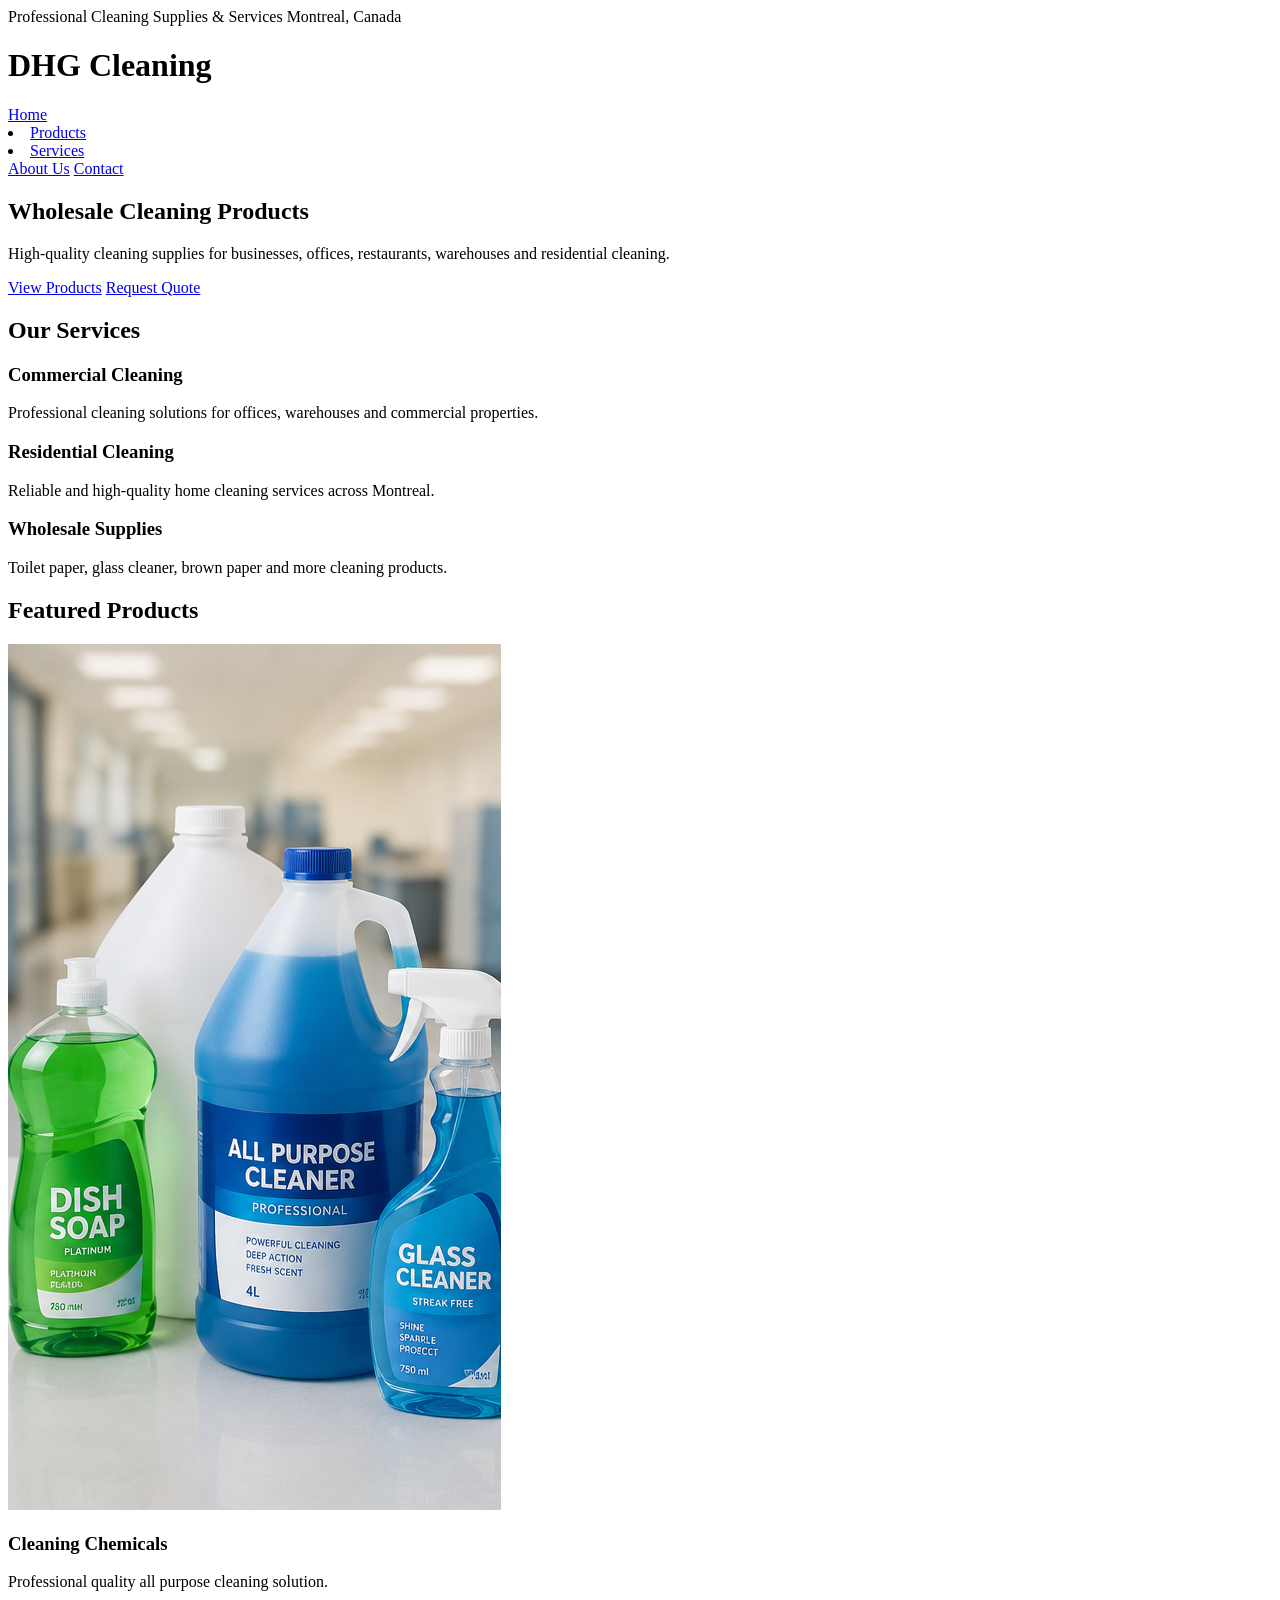
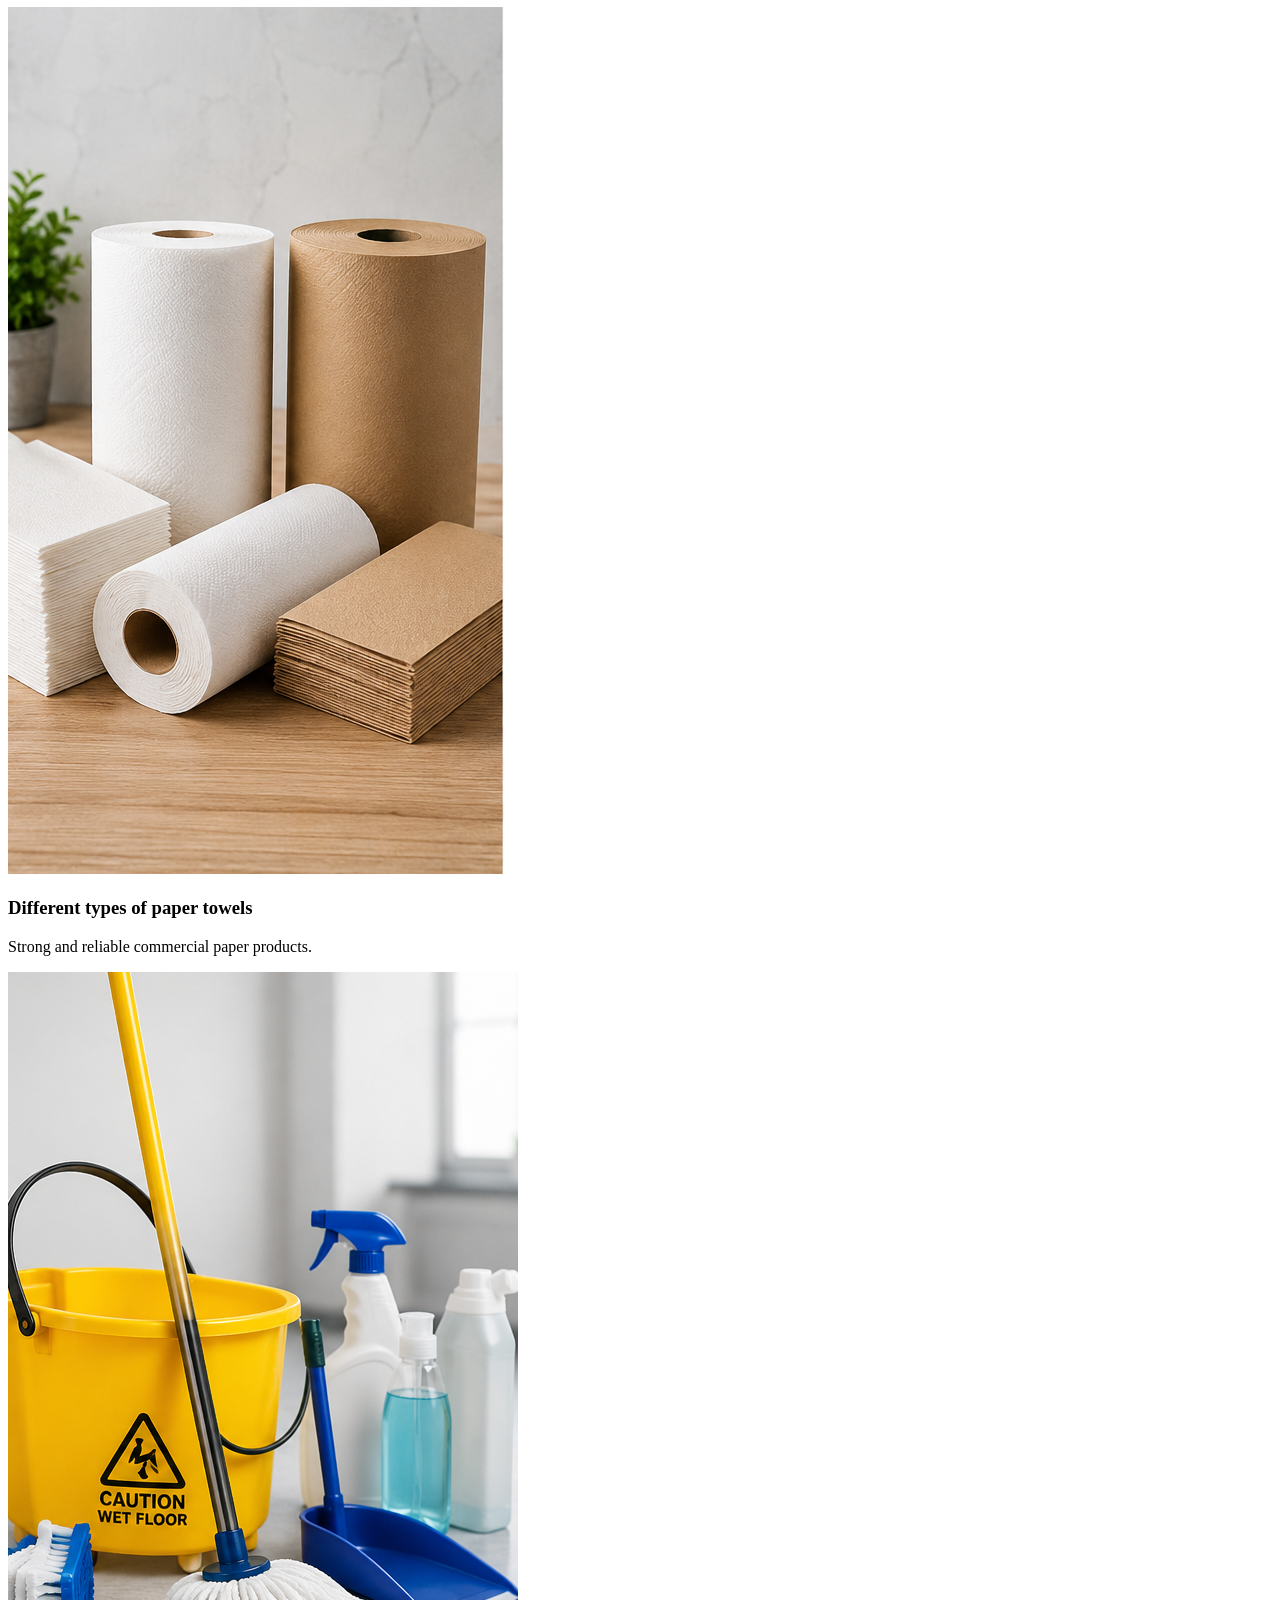
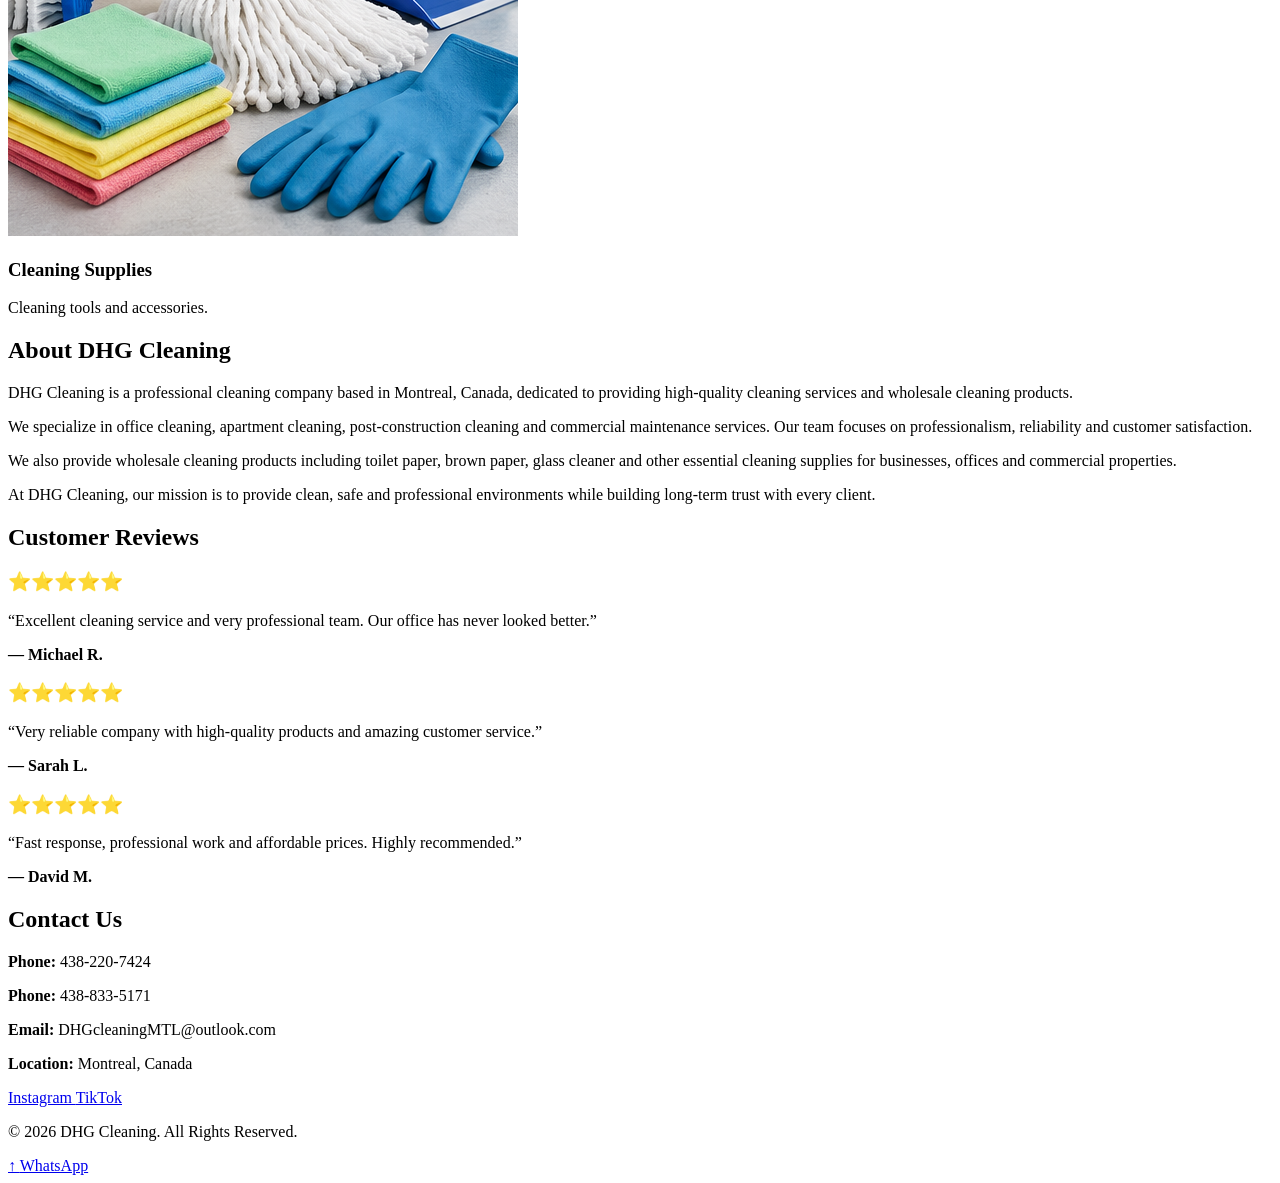
==== index.html @ a5503c90 "Add files via upload" ====
<!DOCTYPE html>
<html lang="en">
<head>
  <meta charset="UTF-8">
  <meta name="viewport" content="width=device-width, initial-scale=1.0">

  <title>DHG Cleaning</title>

  <link rel="stylesheet" href="style.css">

  <link rel="preconnect" href="https://fonts.googleapis.com">
  <link href="https://fonts.googleapis.com/css2?family=Poppins:wght@300;400;500;600;700&display=swap" rel="stylesheet">
</head>

<body id="top">

  <!-- TOP BAR -->
  <div class="top-bar">
    <span>Professional Cleaning Supplies & Services</span>
    <span>Montreal, Canada</span>
  </div>

  <!-- HEADER -->
  <header class="header">

    <div class="logo">
      <h1>DHG Cleaning</h1>
    </div>

  <nav class="navbar">
  <a href="#">Home</a>

  <li><a href="#products">Products</a></li>
<li><a href="#services">Services</a></li>

  <a href="#about">About Us</a>
  <a href="#contact">Contact</a>
</nav>

  </header>

  <!-- HERO SECTION -->
  <section class="hero">

    <div class="hero-content">

      <h2>
        Wholesale Cleaning Products
      </h2>

      <p>
        High-quality cleaning supplies for businesses,
        offices, restaurants, warehouses and residential cleaning.
      </p>

      <div class="hero-buttons">
        <a href="#" class="btn-primary">View Products</a>
       <a 
href="https://mail.google.com/mail/?view=cm&fs=1&to=DHGcleaningMTL@outlook.com&su=Request%20a%20Quote%20-%20DHG%20Cleaning&body=Hello%20DHG%20Cleaning,%0A%0AI%20would%20like%20to%20request%20a%20quote%20for:%0A"
target="_blank"
class="btn-secondary">
  Request Quote
</a>
</a>
      </div>

    </div>

  </section>

  <!-- SERVICES -->
  <section class="services">

    <h2 class="section-title">Our Services</h2>

    <div class="service-container">

      <div class="service-card">
        <h3>Commercial Cleaning</h3>
        <p>
          Professional cleaning solutions for offices,
          warehouses and commercial properties.
        </p>
      </div>

      <div class="service-card">
        <h3>Residential Cleaning</h3>
        <p>
          Reliable and high-quality home cleaning
          services across Montreal.
        </p>
      </div>

      <div class="service-card">
        <h3>Wholesale Supplies</h3>
        <p>
          Toilet paper, glass cleaner,
          brown paper and more cleaning products.
        </p>
      </div>

    </div>

  </section>

  <!-- PRODUCTS -->

<section class="products">

  <h2 class="section-title">Featured Products</h2>

  <div class="product-container">

    <div class="product-card">
      <div class="product-image">
        <img src="images/cleaning-chemicals.jpg.png" alt="Cleaning Chemicals">
      </div>
      <h3>Cleaning Chemicals</h3>
      <p>Professional quality all purpose cleaning solution.</p>
    </div>

    <div class="product-card">
      <div class="product-image">
        <img src="images/paper-towels.jpg.png" alt="Paper Towels">
      </div>
      <h3>Different types of paper towels</h3>
      <p>Strong and reliable commercial paper products.</p>
    </div>

    <div class="product-card">

  <div class="product-image">
    <img src="images/cleaning-supplies.jpg.png" alt="Cleaning Supplies">
  </div>

  <h3>Cleaning Supplies</h3>

  <p>Cleaning tools and accessories.</p>

</div>

</div>

</section>

  <!-- ABOUT US -->

<section class="about" id="about">

  <h2 class="section-title">
    About DHG Cleaning
  </h2>

  <div class="about-box">

    <p>
      DHG Cleaning is a professional cleaning company based in Montreal, Canada,
      dedicated to providing high-quality cleaning services and wholesale cleaning products.
    </p>

    <p>
      We specialize in office cleaning, apartment cleaning,
      post-construction cleaning and commercial maintenance services.
      Our team focuses on professionalism, reliability and customer satisfaction.
    </p>

    <p>
      We also provide wholesale cleaning products including toilet paper,
      brown paper, glass cleaner and other essential cleaning supplies
      for businesses, offices and commercial properties.
    </p>

    <p>
      At DHG Cleaning, our mission is to provide clean, safe and professional
      environments while building long-term trust with every client.
    </p>

  </div>

</section>

<!-- REVIEWS -->

<section class="reviews" id="reviews">

  <h2 class="section-title">
    Customer Reviews
  </h2>

  <div class="reviews-container">

    <div class="review-card">
      <h3>⭐⭐⭐⭐⭐</h3>

      <p>
        “Excellent cleaning service and very professional team.
        Our office has never looked better.”
      </p>

      <strong>
        — Michael R.
      </strong>
    </div>

    <div class="review-card">
      <h3>⭐⭐⭐⭐⭐</h3>

      <p>
        “Very reliable company with high-quality products and amazing customer service.”
      </p>

      <strong>
        — Sarah L.
      </strong>
    </div>

    <div class="review-card">
      <h3>⭐⭐⭐⭐⭐</h3>

      <p>
        “Fast response, professional work and affordable prices.
        Highly recommended.”
      </p>

      <strong>
        — David M.
      </strong>
    </div>

  </div>

</section>

  <!-- CONTACT -->
  <section class="contact" id="contact">

    <h2 class="section-title">Contact Us</h2>

    <div class="contact-box">

      <p><strong>Phone:</strong> 438-220-7424</p>

      <p><strong>Phone:</strong> 438-833-5171</p>

      <p><strong>Email:</strong> DHGcleaningMTL@outlook.com</p>

      <p><strong>Location:</strong> Montreal, Canada</p>

      <div class="social-buttons">

  <a href="https://www.instagram.com/"
  class="instagram-btn"
  target="_blank">
    Instagram
  </a>

  <a href="https://www.tiktok.com/"
  class="tiktok-btn"
  target="_blank">
    TikTok
  </a>

</div>

    </div>

  </section>

  <!-- FOOTER -->
  <footer class="footer">

    <p>
      © 2026 DHG Cleaning. All Rights Reserved.
    </p>

  </footer>

 <!-- <script src="script.js"></script> -->

 <a href="#top" class="back-to-top">
  ↑
</a>

<a href="https://wa.me/14382207424" class="whatsapp-float" target="_blank">
  WhatsApp
</a>

</body>
</html>
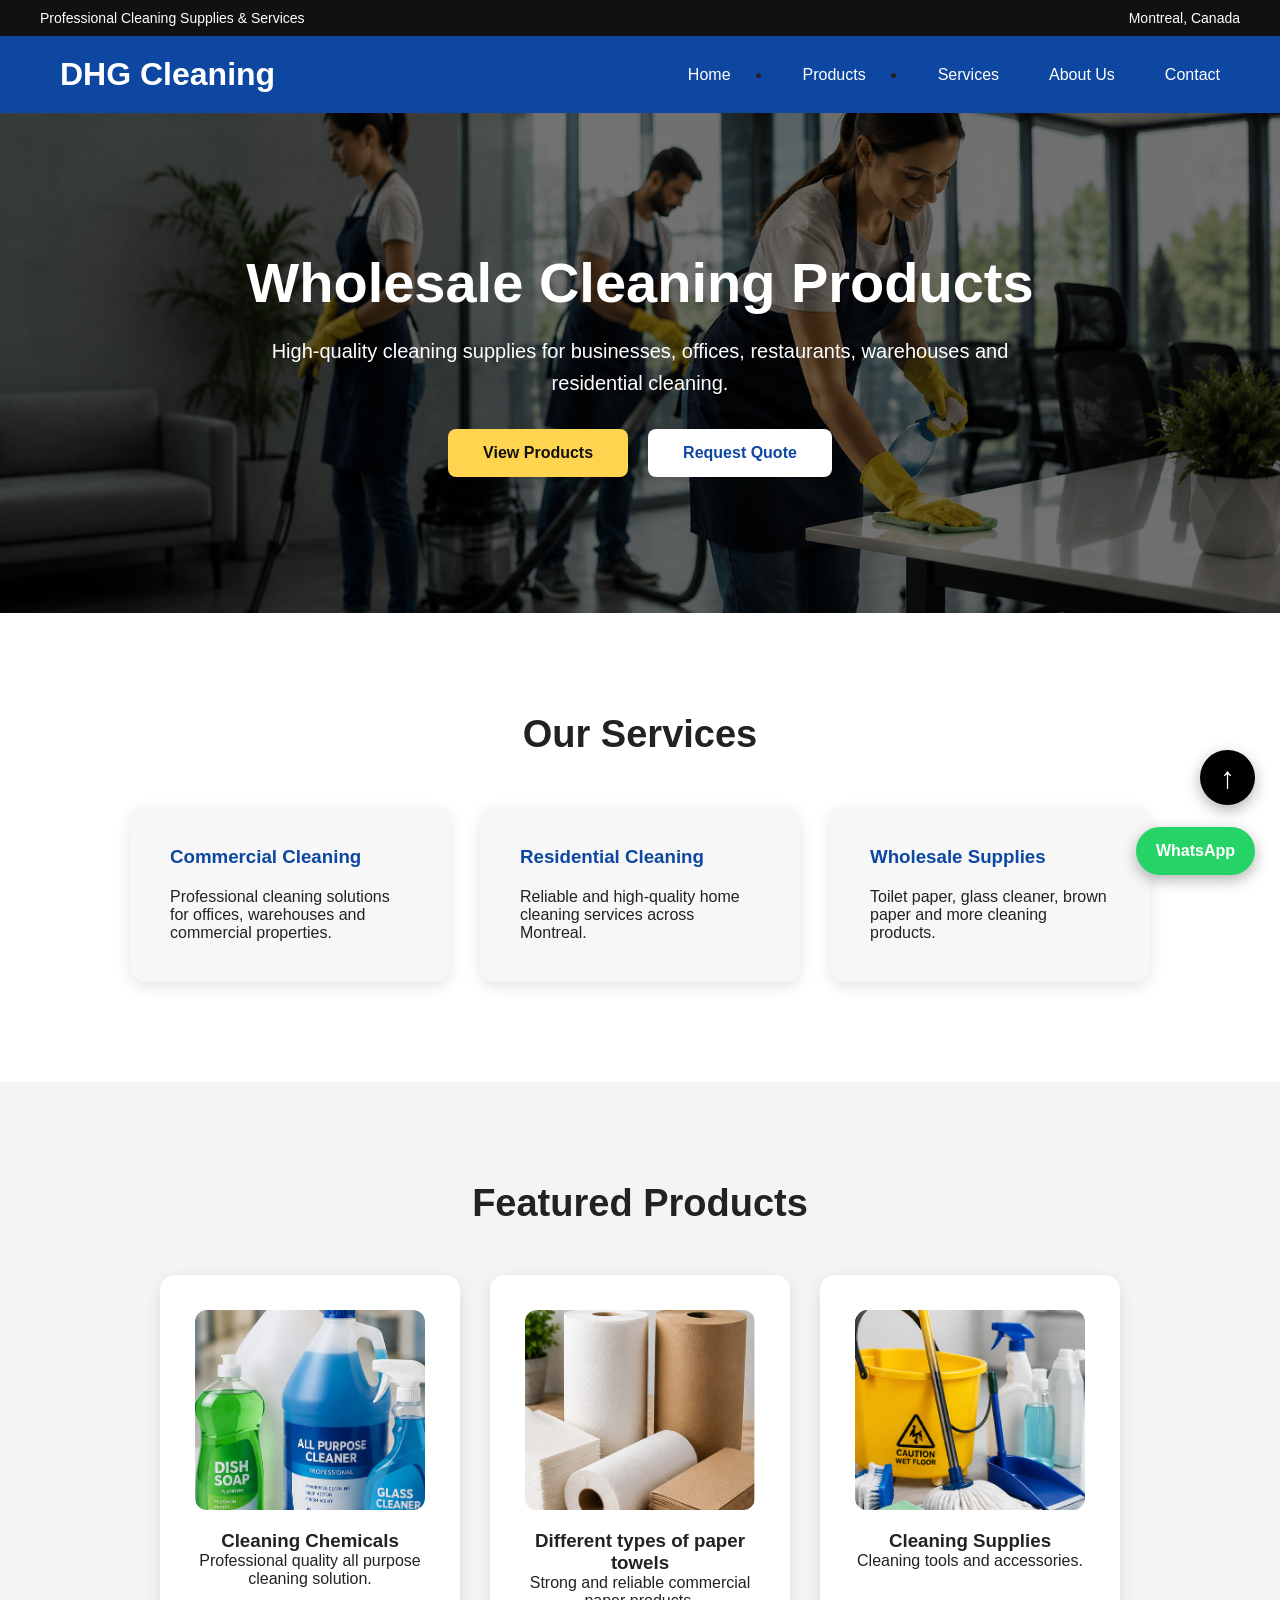
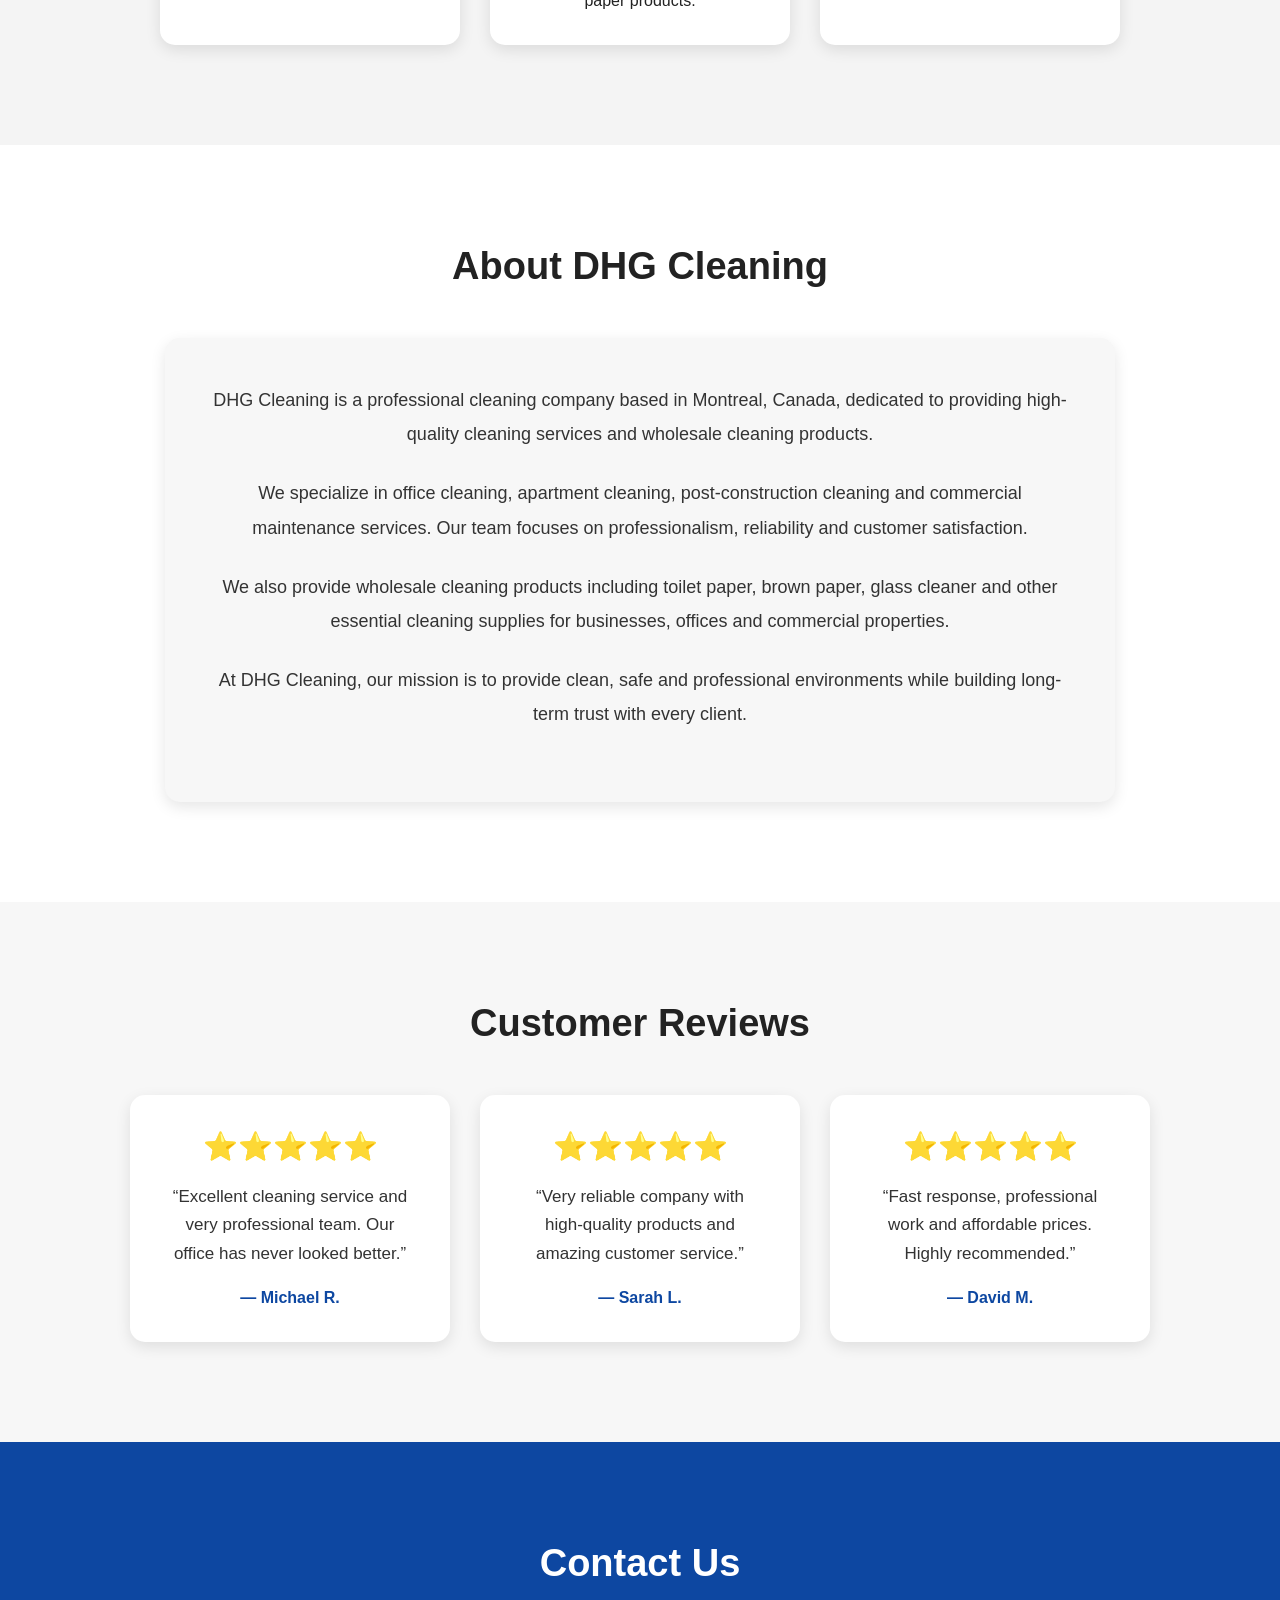
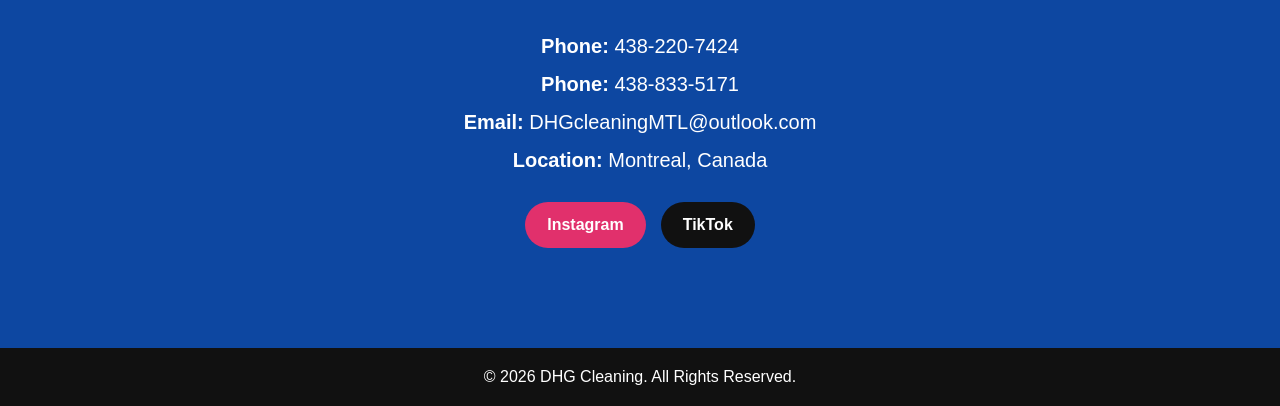
==== commit cb4fa9de: "Add files via upload" ====
--- a/index.html
+++ b/index.html
@@ -54,15 +54,14 @@
       </p>
 
       <div class="hero-buttons">
-        <a href="#" class="btn-primary">View Products</a>
-       <a 
-href="https://mail.google.com/mail/?view=cm&fs=1&to=DHGcleaningMTL@outlook.com&su=Request%20a%20Quote%20-%20DHG%20Cleaning&body=Hello%20DHG%20Cleaning,%0A%0AI%20would%20like%20to%20request%20a%20quote%20for:%0A"
-target="_blank"
-class="btn-secondary">
-  Request Quote
-</a>
-</a>
-      </div>
+    <a href="#" class="btn-primary">View Products</a>
+
+    <a href="mailto:DHGcleaningMTL@outlook.com?subject=Request%20a%20Quote%20-%20DHG%20Cleaning&body=Hello%20DHG%20Cleaning,%0D%0A%0D%0AI%20would%20like%20to%20request%20a%20quote%20for%20the%20following%20products/services:%0D%0A%0D%0ACompany%20Name:%0D%0APhone%20Number:%0D%0AProducts%20Needed:%0D%0AQuantity:%0D%0AAdditional%20Details:%0D%0A%0D%0AThank%20you."
+    target="_blank"
+    class="btn-secondary">
+        Request Quote
+    </a>
+</div>
 
     </div>
 
--- a/style.css
+++ b/style.css
@@ -0,0 +1,454 @@
+*{
+  margin:0;
+  padding:0;
+  box-sizing:border-box;
+}
+
+body{
+  font-family:'Poppins', sans-serif;
+  background:#f4f4f4;
+  color:#222;
+}
+
+/* TOP BAR */
+
+.top-bar{
+  background:#111;
+  color:white;
+  display:flex;
+  justify-content:space-between;
+  padding:10px 40px;
+  font-size:14px;
+}
+
+/* HEADER */
+
+.header{
+  background:#0d47a1;
+  display:flex;
+  justify-content:space-between;
+  align-items:center;
+  padding:20px 60px;
+  position:sticky;
+top:0;
+z-index:9999;
+}
+
+.logo h1{
+  color:white;
+  font-size:32px;
+}
+.navbar{
+  display:flex;
+  align-items:center;
+  gap:25px;
+}
+
+.navbar a{
+  color:white;
+  text-decoration:none;
+  margin-left:25px;
+  font-weight:500;
+  transition:0.3s;
+}
+
+.navbar a:hover{
+  color:#ffd54f;
+}
+
+/* HERO */
+
+.hero{
+  height:500px;
+  background:linear-gradient(
+    rgba(0,0,0,0.55),
+    rgba(0,0,0,0.55)
+  ),
+  url('images/background.jpg.png');
+  background-size:cover;
+  background-position:center;
+  display:flex;
+  justify-content:center;
+  align-items:center;
+  text-align:center;
+  padding:20px;
+}
+
+.hero-content{
+  max-width:800px;
+}
+
+.hero h2{
+  color:white;
+  font-size:56px;
+  margin-bottom:20px;
+}
+
+.hero p{
+  color:white;
+  font-size:20px;
+  margin-bottom:30px;
+  line-height:1.6;
+}
+
+.hero-buttons{
+  display:flex;
+  justify-content:center;
+  gap:20px;
+}
+
+.btn-primary,
+.btn-secondary{
+  padding:15px 35px;
+  border-radius:8px;
+  text-decoration:none;
+  font-weight:600;
+  transition:0.3s;
+}
+
+.btn-primary{
+  background:#ffd54f;
+  color:#111;
+}
+
+.btn-primary:hover{
+  background:#ffca28;
+}
+
+.btn-secondary{
+  background:white;
+  color:#0d47a1;
+}
+
+.btn-secondary:hover{
+  background:#e3e3e3;
+}
+
+/* SECTIONS */
+
+.section-title{
+  text-align:center;
+  font-size:38px;
+  margin-bottom:50px;
+}
+
+/* SERVICES */
+
+.services{
+  padding:100px 60px;
+  background:white;
+}
+
+.service-container{
+  display:flex;
+  gap:30px;
+  justify-content:center;
+  flex-wrap:wrap;
+}
+
+.service-card{
+  background:#f7f7f7;
+  padding:40px;
+  border-radius:15px;
+  width:320px;
+  box-shadow:0 5px 15px rgba(0,0,0,0.1);
+  transition:0.3s;
+}
+
+.service-card:hover{
+  transform:translateY(-10px);
+}
+
+.service-card h3{
+  margin-bottom:20px;
+  color:#0d47a1;
+}
+
+/* PRODUCTS */
+
+.products{
+  padding:100px 60px;
+}
+
+.product-container{
+  display:flex;
+  gap:30px;
+  justify-content:center;
+  flex-wrap:wrap;
+}
+
+.product-card{
+  background:white;
+  width:300px;
+  padding:35px;
+  border-radius:15px;
+  text-align:center;
+  box-shadow:0 5px 15px rgba(0,0,0,0.1);
+}
+
+/* CONTACT */
+
+.contact{
+  background:#0d47a1;
+  color:white;
+  padding:100px 20px;
+  text-align:center;
+}
+
+.contact-box p{
+  margin:15px 0;
+  font-size:20px;
+}
+
+/* FOOTER */
+
+.footer{
+  background:#111;
+  color:white;
+  text-align:center;
+  padding:20px;
+}
+.whatsapp-float{
+  position:fixed;
+  bottom:25px;
+  right:25px;
+  background:#25D366;
+  color:white;
+  padding:15px 20px;
+  border-radius:50px;
+  text-decoration:none;
+  font-weight:bold;
+  box-shadow:0 5px 15px rgba(0,0,0,0.3);
+  z-index:1000;
+}
+
+.whatsapp-float:hover{
+  background:#1ebe5d;
+}
+
+.about{
+  padding:100px 20px;
+  background:white;
+  text-align:center;
+}
+
+.about-box{
+  max-width:950px;
+  margin:auto;
+  background:#f7f7f7;
+  padding:45px;
+  border-radius:15px;
+  box-shadow:0 5px 15px rgba(0,0,0,0.1);
+}
+
+.about-box p{
+  font-size:18px;
+  line-height:1.9;
+  margin-bottom:25px;
+  color:#333;
+}
+.product-image{
+  width:100%;
+  height:200px;
+  margin-bottom:20px;
+  border-radius:12px;
+  overflow:hidden;
+  background:#eaeaea;
+}
+
+.product-image img{
+  width:100%;
+  height:100%;
+  object-fit:cover;
+  display:block;
+}
+.reviews{
+  padding:100px 20px;
+  background:#f7f7f7;
+  text-align:center;
+}
+
+.reviews-container{
+  display:flex;
+  justify-content:center;
+  gap:30px;
+  flex-wrap:wrap;
+  margin-top:50px;
+}
+
+.review-card{
+  background:white;
+  padding:35px;
+  border-radius:15px;
+  width:320px;
+  box-shadow:0 5px 15px rgba(0,0,0,0.1);
+}
+
+.review-card h3{
+  font-size:28px;
+  margin-bottom:20px;
+}
+
+.review-card p{
+  font-size:17px;
+  line-height:1.7;
+  margin-bottom:20px;
+  color:#333;
+}
+
+.review-card strong{
+  color:#0d47a1;
+}
+.back-to-top{
+  position:fixed;
+  bottom:95px;
+  right:25px;
+  width:55px;
+  height:55px;
+  background:#000103;
+  color:white;
+  border-radius:50%;
+  display:flex;
+  align-items:center;
+  justify-content:center;
+  text-decoration:none;
+  font-size:30px;
+  font-weight:bold;
+  box-shadow:0 5px 15px rgba(0,0,0,0.3);
+  z-index:1000;
+  transition:0.3s;
+}
+
+.back-to-top:hover{
+  background:#000203;
+  transform:translateY(-5px);
+}
+.social-buttons{
+  margin-top:30px;
+  display:flex;
+  justify-content:center;
+  gap:15px;
+  flex-wrap:wrap;
+}
+
+/* INSTAGRAM */
+
+.instagram-btn{
+  background:#e1306c;
+  color:white;
+  padding:14px 22px;
+  border-radius:50px;
+  text-decoration:none;
+  font-weight:700;
+  transition:0.3s;
+}
+
+.instagram-btn:hover{
+  background:#c8235c;
+  transform:translateY(-5px);
+}
+
+/* TIKTOK */
+
+.tiktok-btn{
+  background:#111;
+  color:white;
+  padding:14px 22px;
+  border-radius:50px;
+  text-decoration:none;
+  font-weight:700;
+  transition:0.3s;
+}
+
+.tiktok-btn:hover{
+  background:#333;
+  transform:translateY(-5px);
+}
+@media (max-width: 768px){
+
+  .header{
+    position:relative;
+  
+
+}
+  body{
+    overflow-x:hidden;
+  }
+
+  .top-bar{
+    flex-direction:column;
+    text-align:center;
+    gap:5px;
+    padding:10px;
+  }
+
+  .header{
+    flex-direction:column;
+    padding:15px;
+    gap:10px;
+  }
+
+  .logo h1{
+    font-size:24px;
+    text-align:center;
+}
+
+  .navbar{
+    display:flex;
+    flex-wrap:wrap;
+    justify-content:center;
+    gap:15px;
+}
+
+  .navbar a{
+    margin-left:0;
+    font-size:16px;
+  }
+
+  .dropdown-content{
+    position:static;
+    margin-top:10px;
+  }
+
+  .hero{
+    height:auto;
+    min-height:520px;
+    padding:70px 20px;
+  }
+
+  .hero h2{
+    font-size:42px;
+  }
+
+  .hero p{
+    font-size:18px;
+  }
+
+  .hero-buttons{
+    flex-direction:column;
+    align-items:center;
+  }
+
+  .btn-primary,
+  .btn-secondary{
+    width:220px;
+    text-align:center;
+  }
+
+  .service-container,
+  .product-container,
+  .reviews-container{
+    flex-direction:column;
+    align-items:center;
+  }
+
+  .service-card,
+  .product-card,
+  .review-card{
+    width:90%;
+  }
+
+  .contact-box p{
+    font-size:18px;
+  }
+}
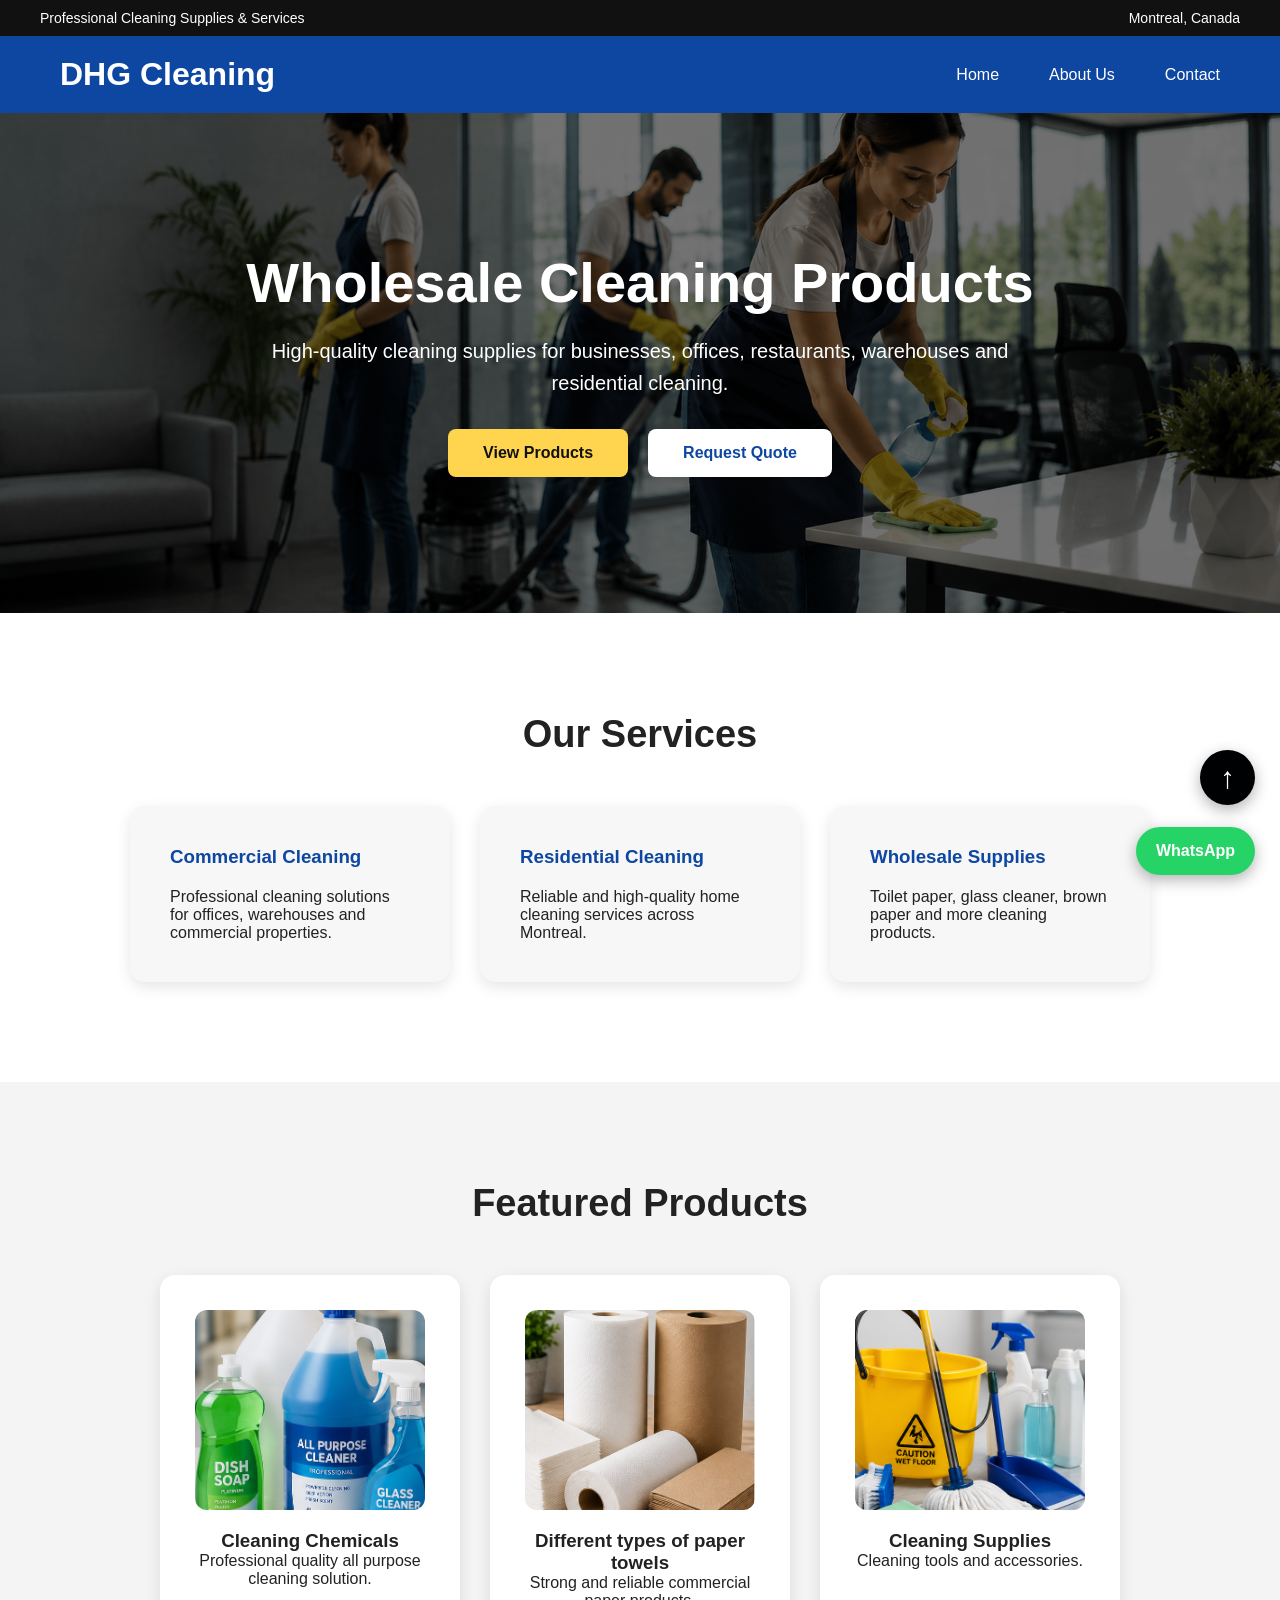
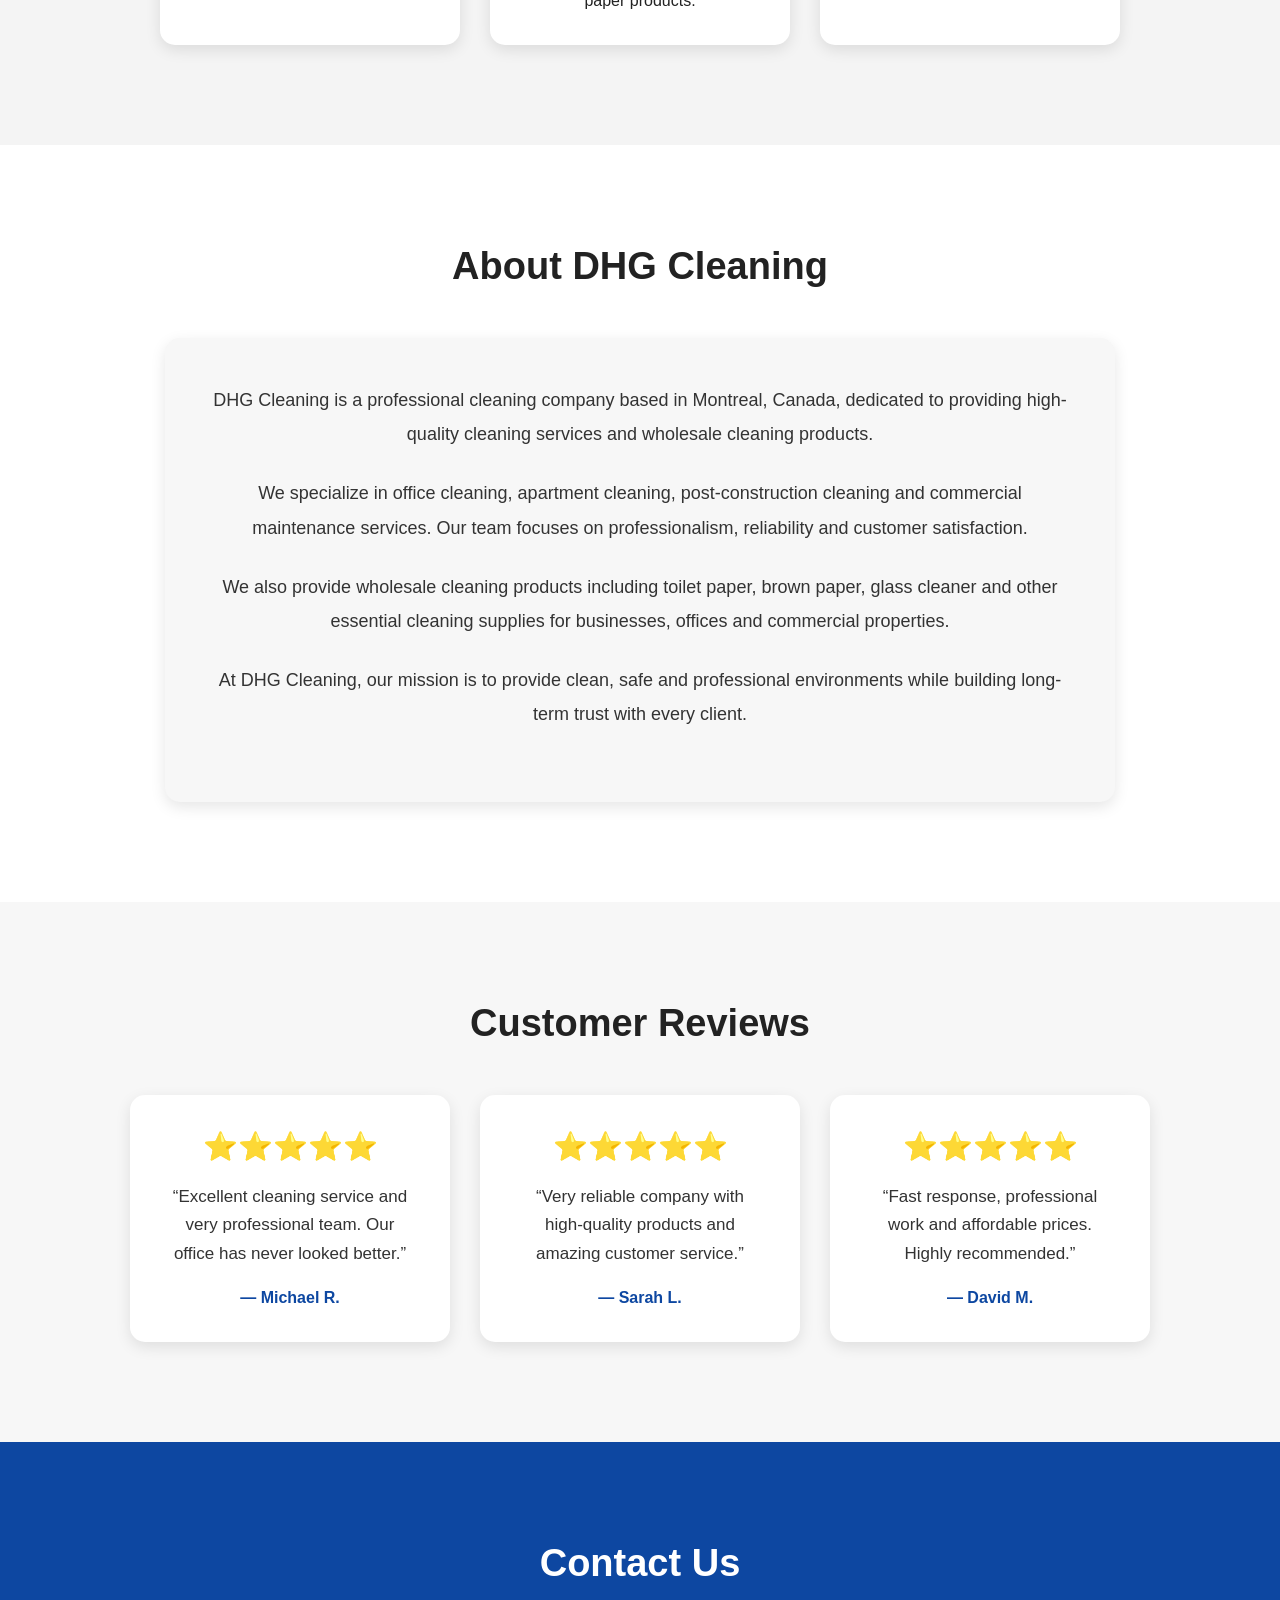
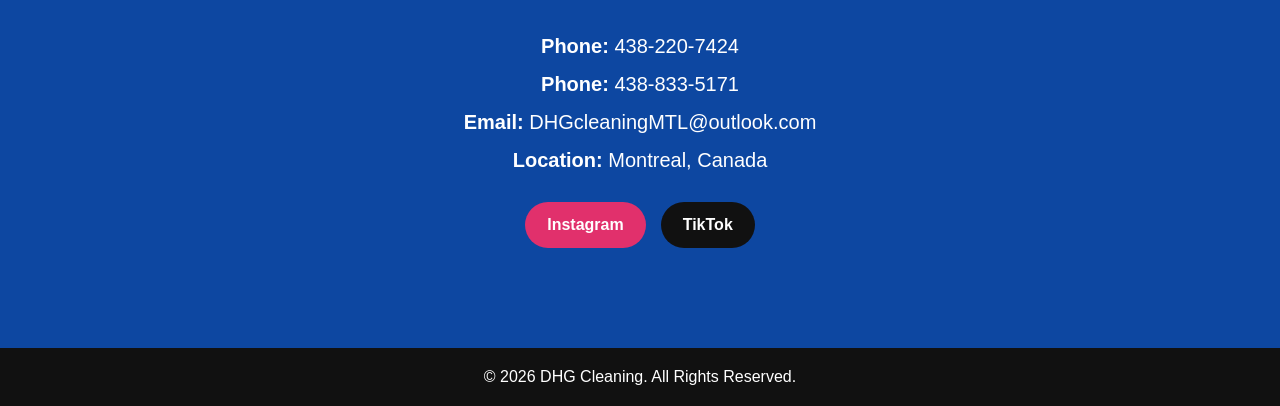
==== commit 48ef0c18: "Add files via upload" ====
--- a/index.html
+++ b/index.html
@@ -29,9 +29,6 @@
 
   <nav class="navbar">
   <a href="#">Home</a>
-
-  <li><a href="#products">Products</a></li>
-<li><a href="#services">Services</a></li>
 
   <a href="#about">About Us</a>
   <a href="#contact">Contact</a>
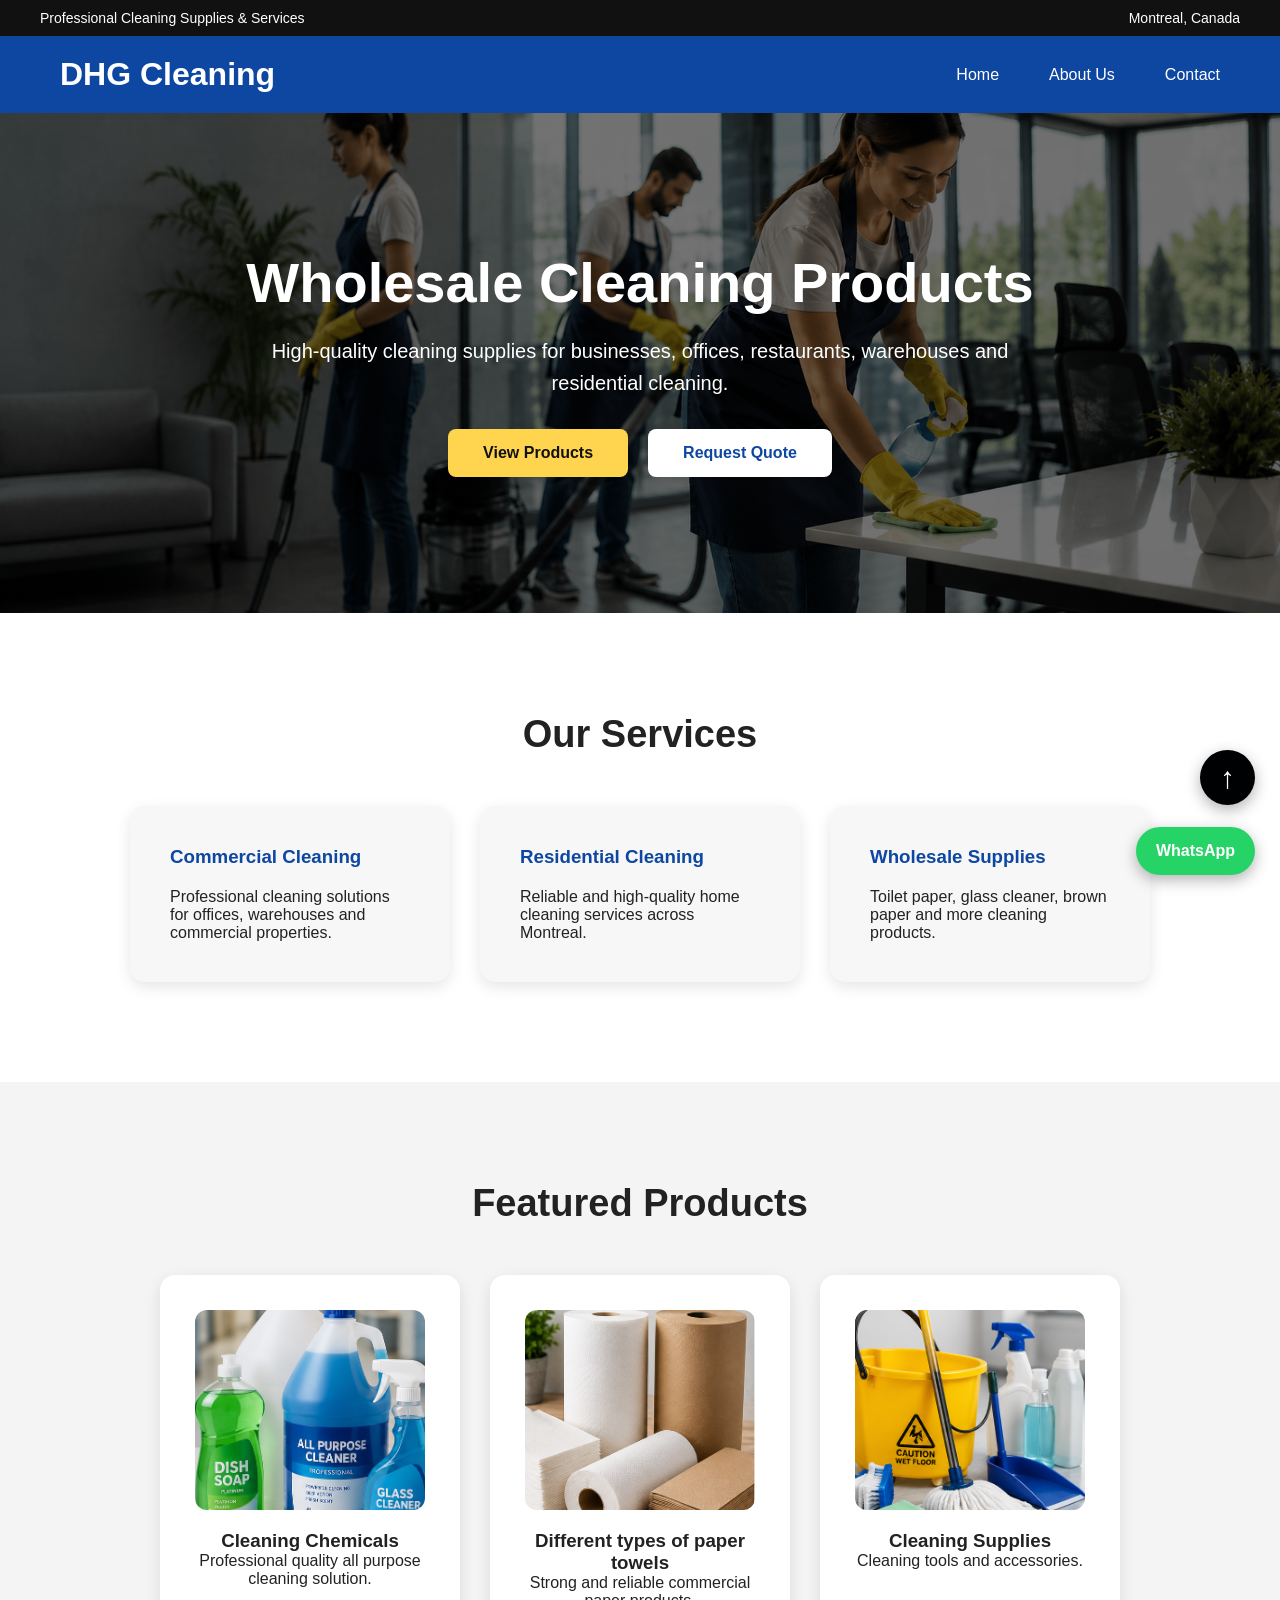
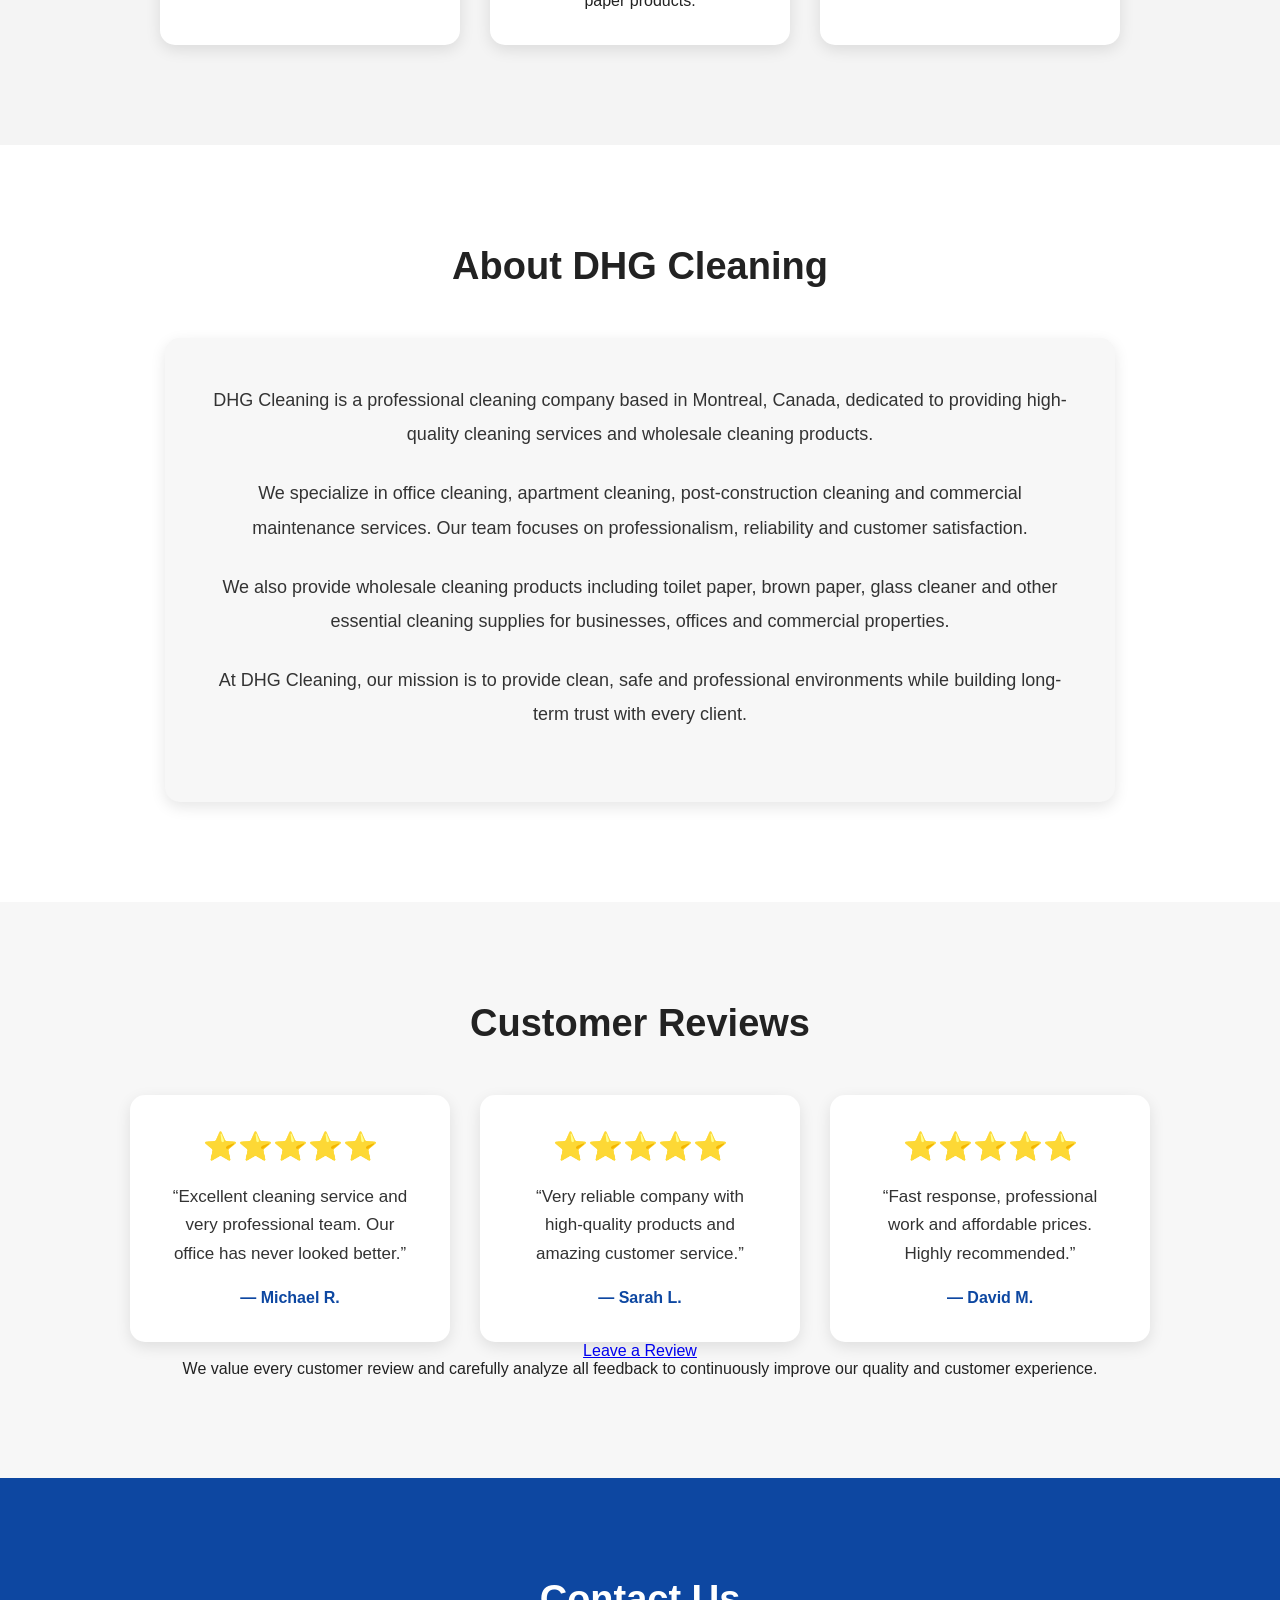
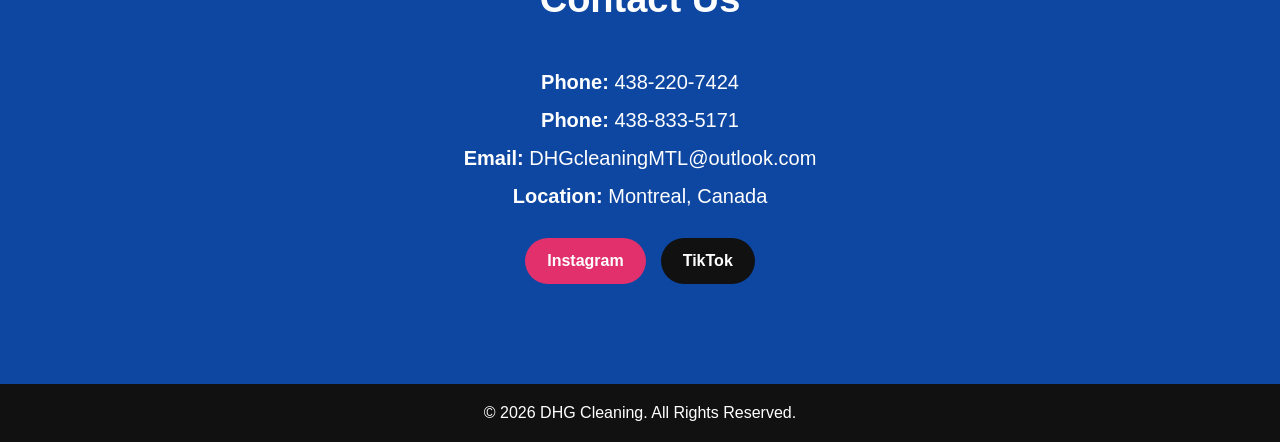
==== commit 55b0ec7d: "Add files via upload" ====
--- a/index.html
+++ b/index.html
@@ -50,17 +50,16 @@
         offices, restaurants, warehouses and residential cleaning.
       </p>
 
-      <div class="hero-buttons">
-    <a href="#" class="btn-primary">View Products</a>
-
-    <a href="mailto:DHGcleaningMTL@outlook.com?subject=Request%20a%20Quote%20-%20DHG%20Cleaning&body=Hello%20DHG%20Cleaning,%0D%0A%0D%0AI%20would%20like%20to%20request%20a%20quote%20for%20the%20following%20products/services:%0D%0A%0D%0ACompany%20Name:%0D%0APhone%20Number:%0D%0AProducts%20Needed:%0D%0AQuantity:%0D%0AAdditional%20Details:%0D%0A%0D%0AThank%20you."
-    target="_blank"
-    class="btn-secondary">
-        Request Quote
-    </a>
-</div>
-
-    </div>
+     <div class="hero-buttons">
+    <a href="#products" class="btn-primary">View Products</a>
+
+    <a href="https://mail.google.com/mail/?view=cm&fs=1&to=DHGcleaningMTL@outlook.com&su=Request%20a%20Quote%20-%20DHG%20Cleaning&body=Hello%20DHG%20Cleaning,%0A%0AI%20would%20like%20to%20request%20a%20quote%20for:%0A%0AName:%0APhone:%0AProduct/Service:%0AQuantity:%0AAdditional%20details:"
+target="_blank"
+class="btn-secondary">
+    Request Quote
+</a>
+
+</div>
 
   </section>
 
@@ -225,6 +224,16 @@
 
   </div>
 
+  <a href="https://mail.google.com/mail/?view=cm&fs=1&to=DHGcleaningMTL@outlook.com&su=Customer%20Review%20-%20DHG%20Cleaning&body=Hello%20DHG%20Cleaning,%0A%0AI%20would%20like%20to%20leave%20a%20review:%0A%0AName:%0ARating%20(1-5):%0AReview:%0A%0AThank%20you."
+target="_blank"
+class="review-btn">
+    Leave a Review
+</a>
+
+<p class="review-message">
+    We value every customer review and carefully analyze all feedback to continuously improve our quality and customer experience.
+</p>
+
 </section>
 
   <!-- CONTACT -->
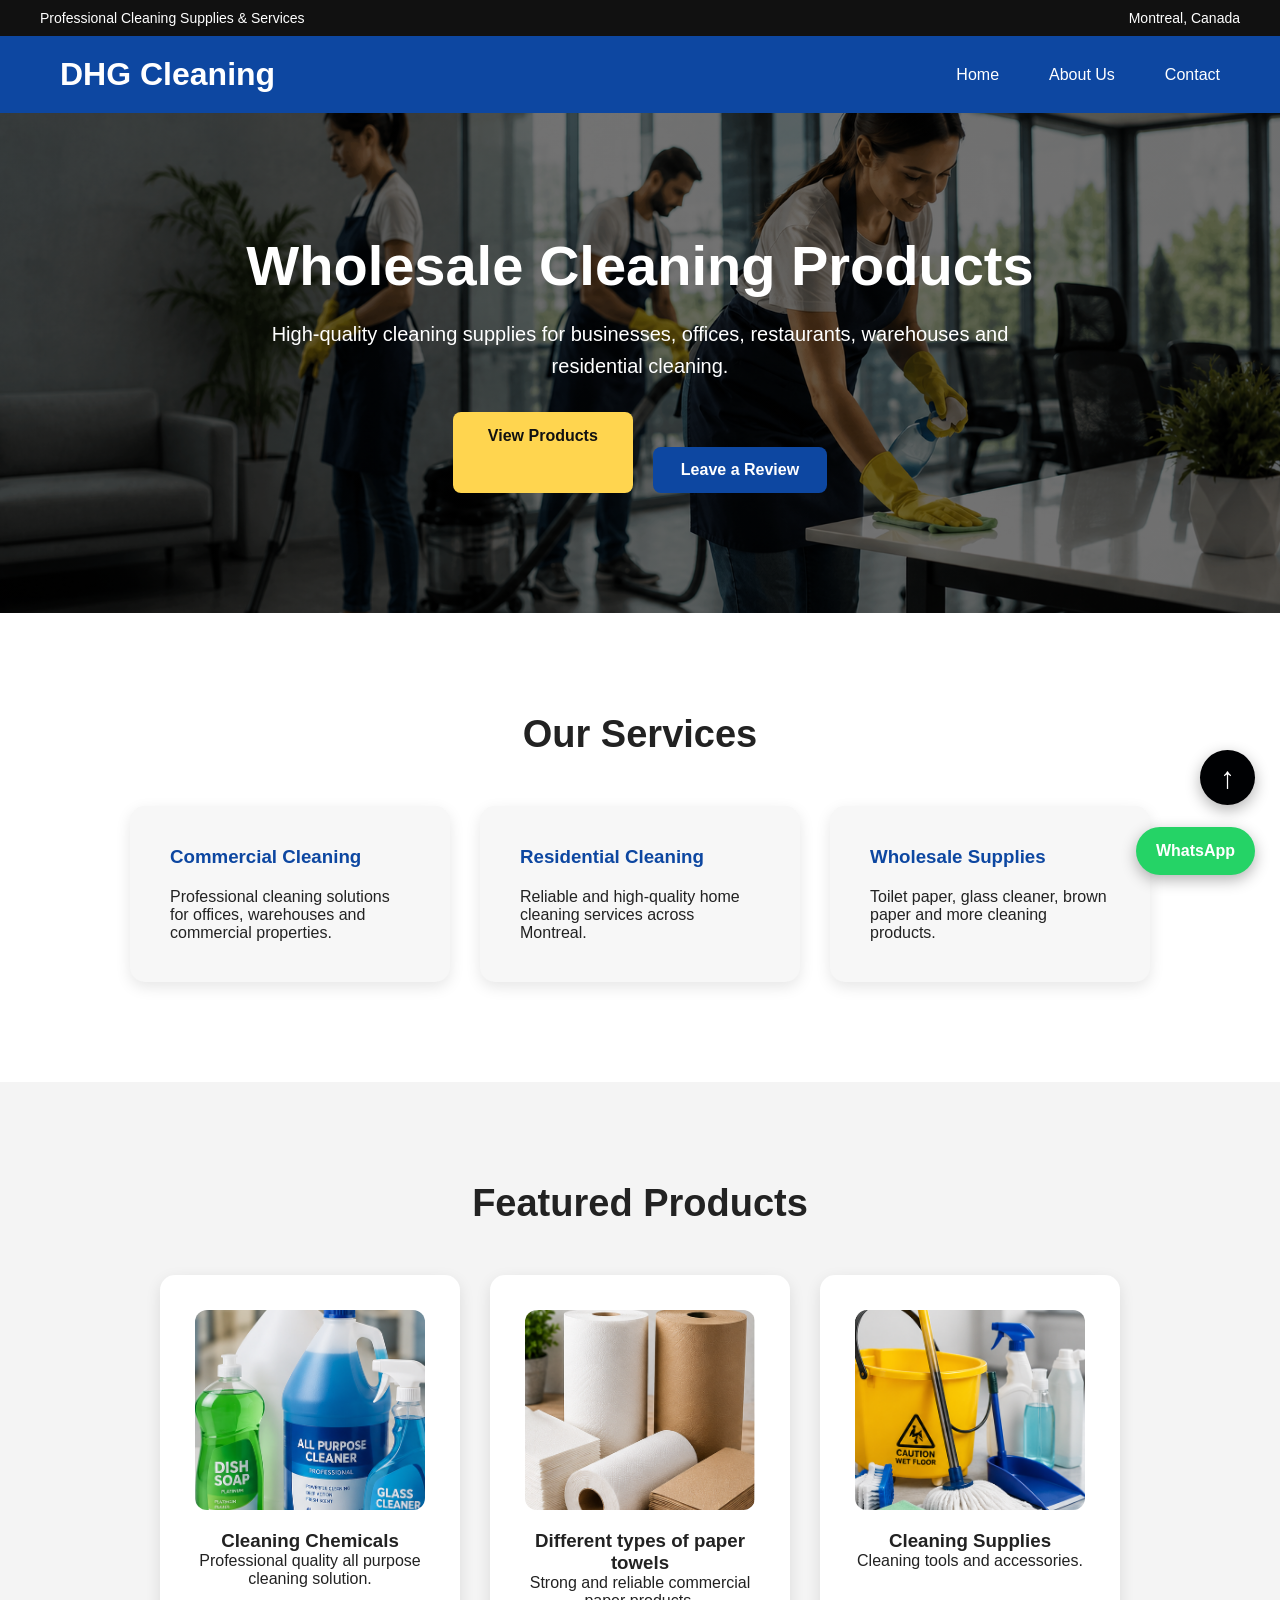
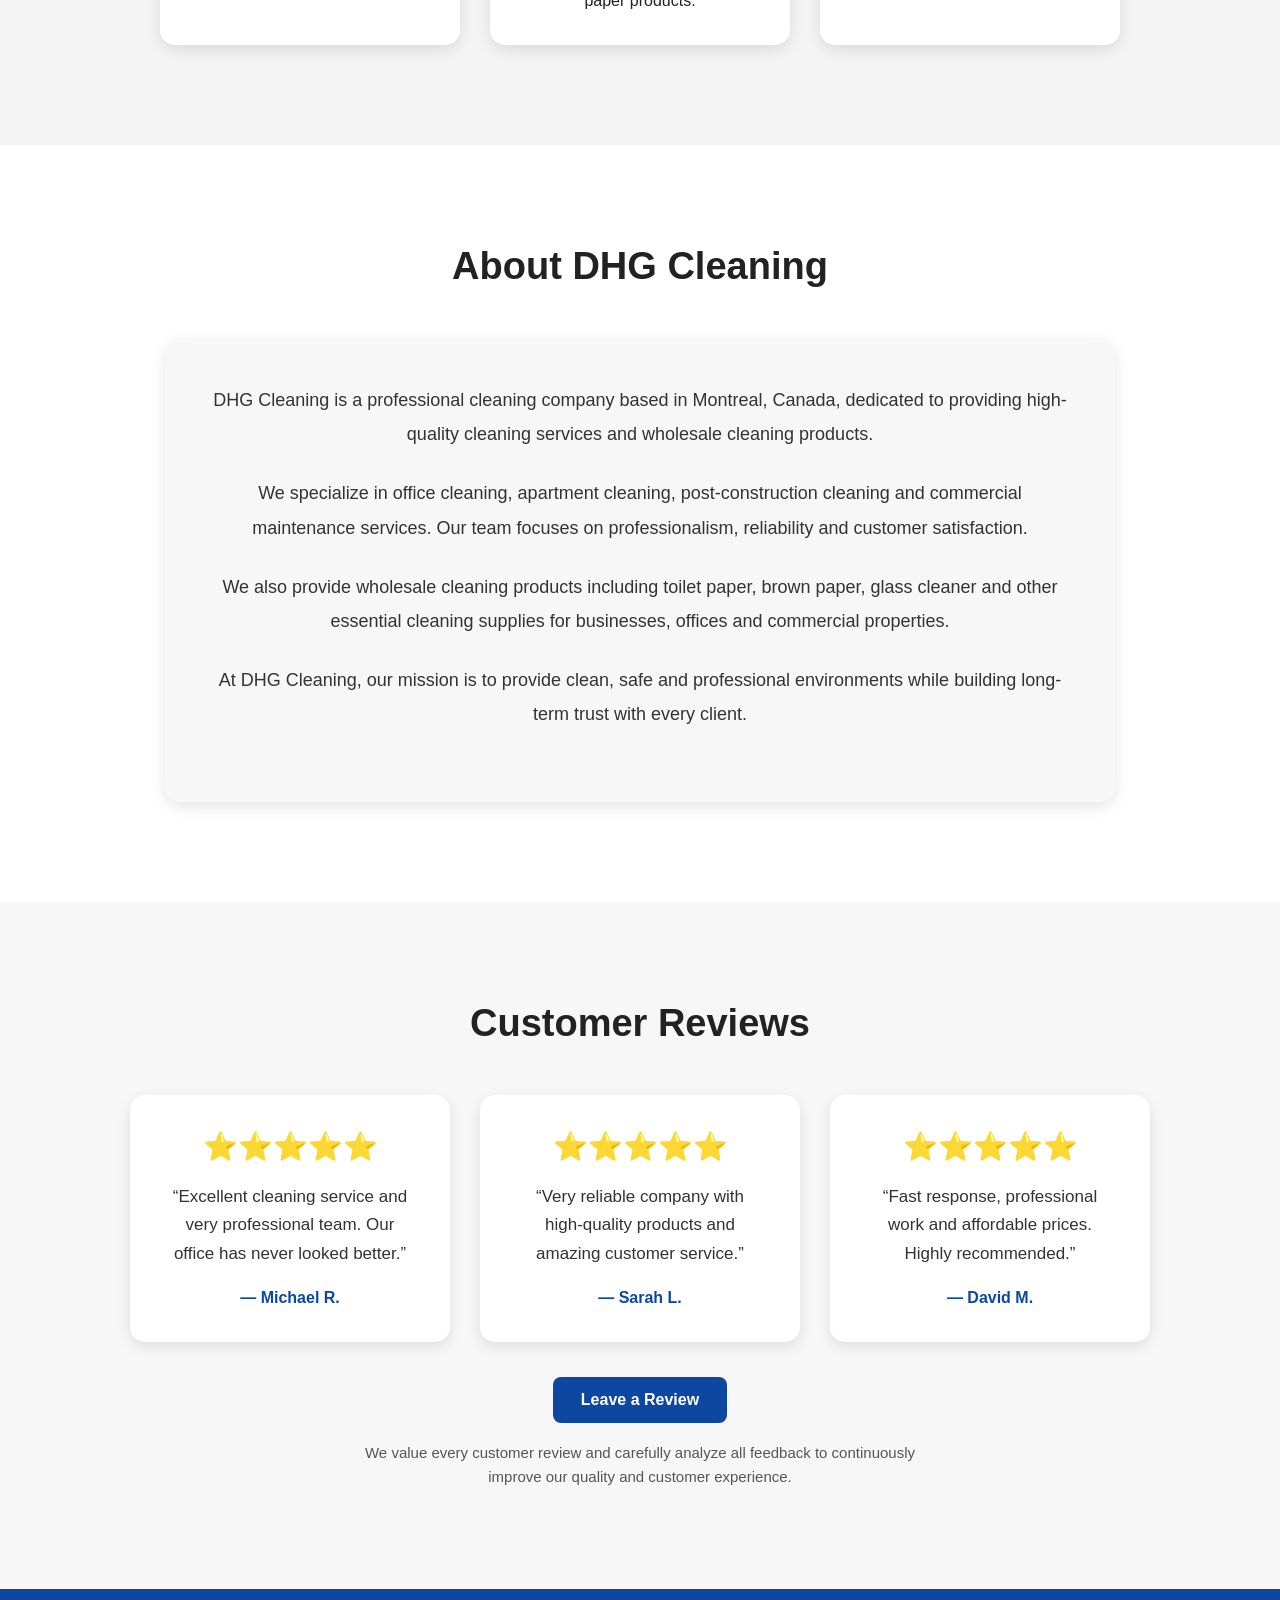
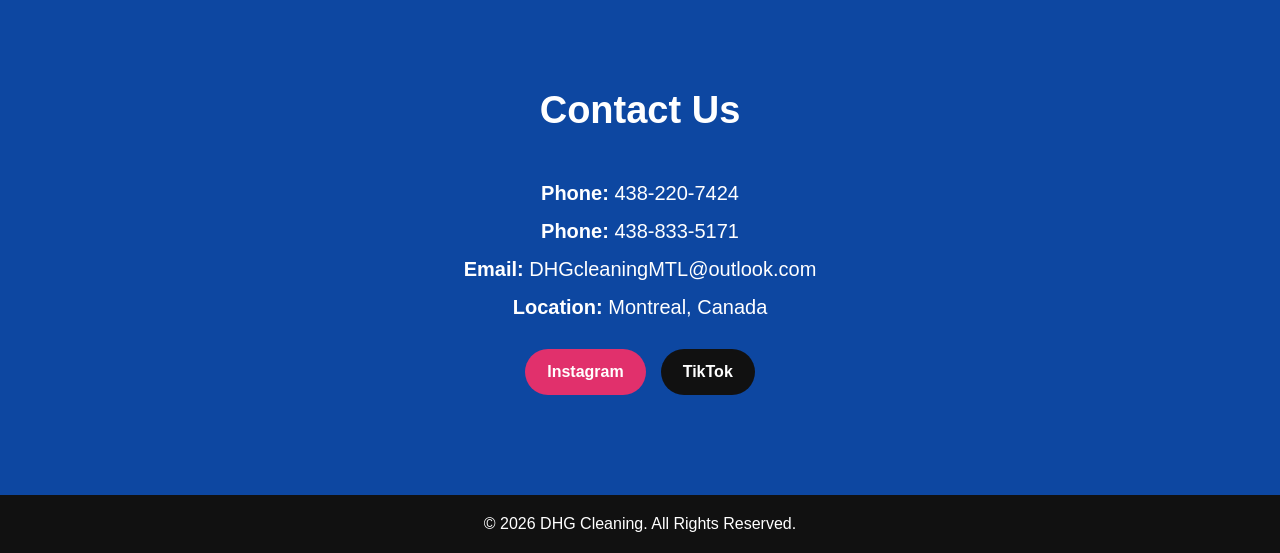
==== commit d42cd621: "Add files via upload" ====
--- a/index.html
+++ b/index.html
@@ -53,10 +53,10 @@
      <div class="hero-buttons">
     <a href="#products" class="btn-primary">View Products</a>
 
-    <a href="https://mail.google.com/mail/?view=cm&fs=1&to=DHGcleaningMTL@outlook.com&su=Request%20a%20Quote%20-%20DHG%20Cleaning&body=Hello%20DHG%20Cleaning,%0A%0AI%20would%20like%20to%20request%20a%20quote%20for:%0A%0AName:%0APhone:%0AProduct/Service:%0AQuantity:%0AAdditional%20details:"
+   <a href="mailto:DHGcleaningMTL@outlook.com?subject=Customer%20Review%20-%20DHG%20Cleaning&body=Hello%20DHG%20Cleaning,%0A%0AI%20would%20like%20to%20leave%20a%20review:%0A%0AName:%0ARating:%0AReview:%0A%0AThank%20you."
 target="_blank"
-class="btn-secondary">
-    Request Quote
+class="review-btn">
+    Leave a Review
 </a>
 
 </div>
@@ -224,7 +224,7 @@
 
   </div>
 
-  <a href="https://mail.google.com/mail/?view=cm&fs=1&to=DHGcleaningMTL@outlook.com&su=Customer%20Review%20-%20DHG%20Cleaning&body=Hello%20DHG%20Cleaning,%0A%0AI%20would%20like%20to%20leave%20a%20review:%0A%0AName:%0ARating%20(1-5):%0AReview:%0A%0AThank%20you."
+ <a href="mailto:DHGcleaningMTL@outlook.com?subject=Customer%20Review%20-%20DHG%20Cleaning&body=Hello%20DHG%20Cleaning,%0A%0AI%20would%20like%20to%20leave%20a%20review:%0A%0AName:%0ARating:%0AReview:%0A%0AThank%20you."
 target="_blank"
 class="review-btn">
     Leave a Review
--- a/style.css
+++ b/style.css
@@ -451,4 +451,30 @@
   .contact-box p{
     font-size:18px;
   }
+}
+.review-btn {
+    display: inline-block;
+    margin-top: 35px;
+    background: #0d47a1;
+    color: white;
+    padding: 14px 28px;
+    border-radius: 8px;
+    text-decoration: none;
+    font-weight: 700;
+    transition: 0.3s;
+}
+
+.review-btn:hover {
+    background: #08306b;
+    transform: translateY(-2px);
+}
+
+.review-message {
+    margin-top: 18px;
+    font-size: 15px;
+    color: #555;
+    max-width: 600px;
+    margin-left: auto;
+    margin-right: auto;
+    line-height: 1.6;
 }
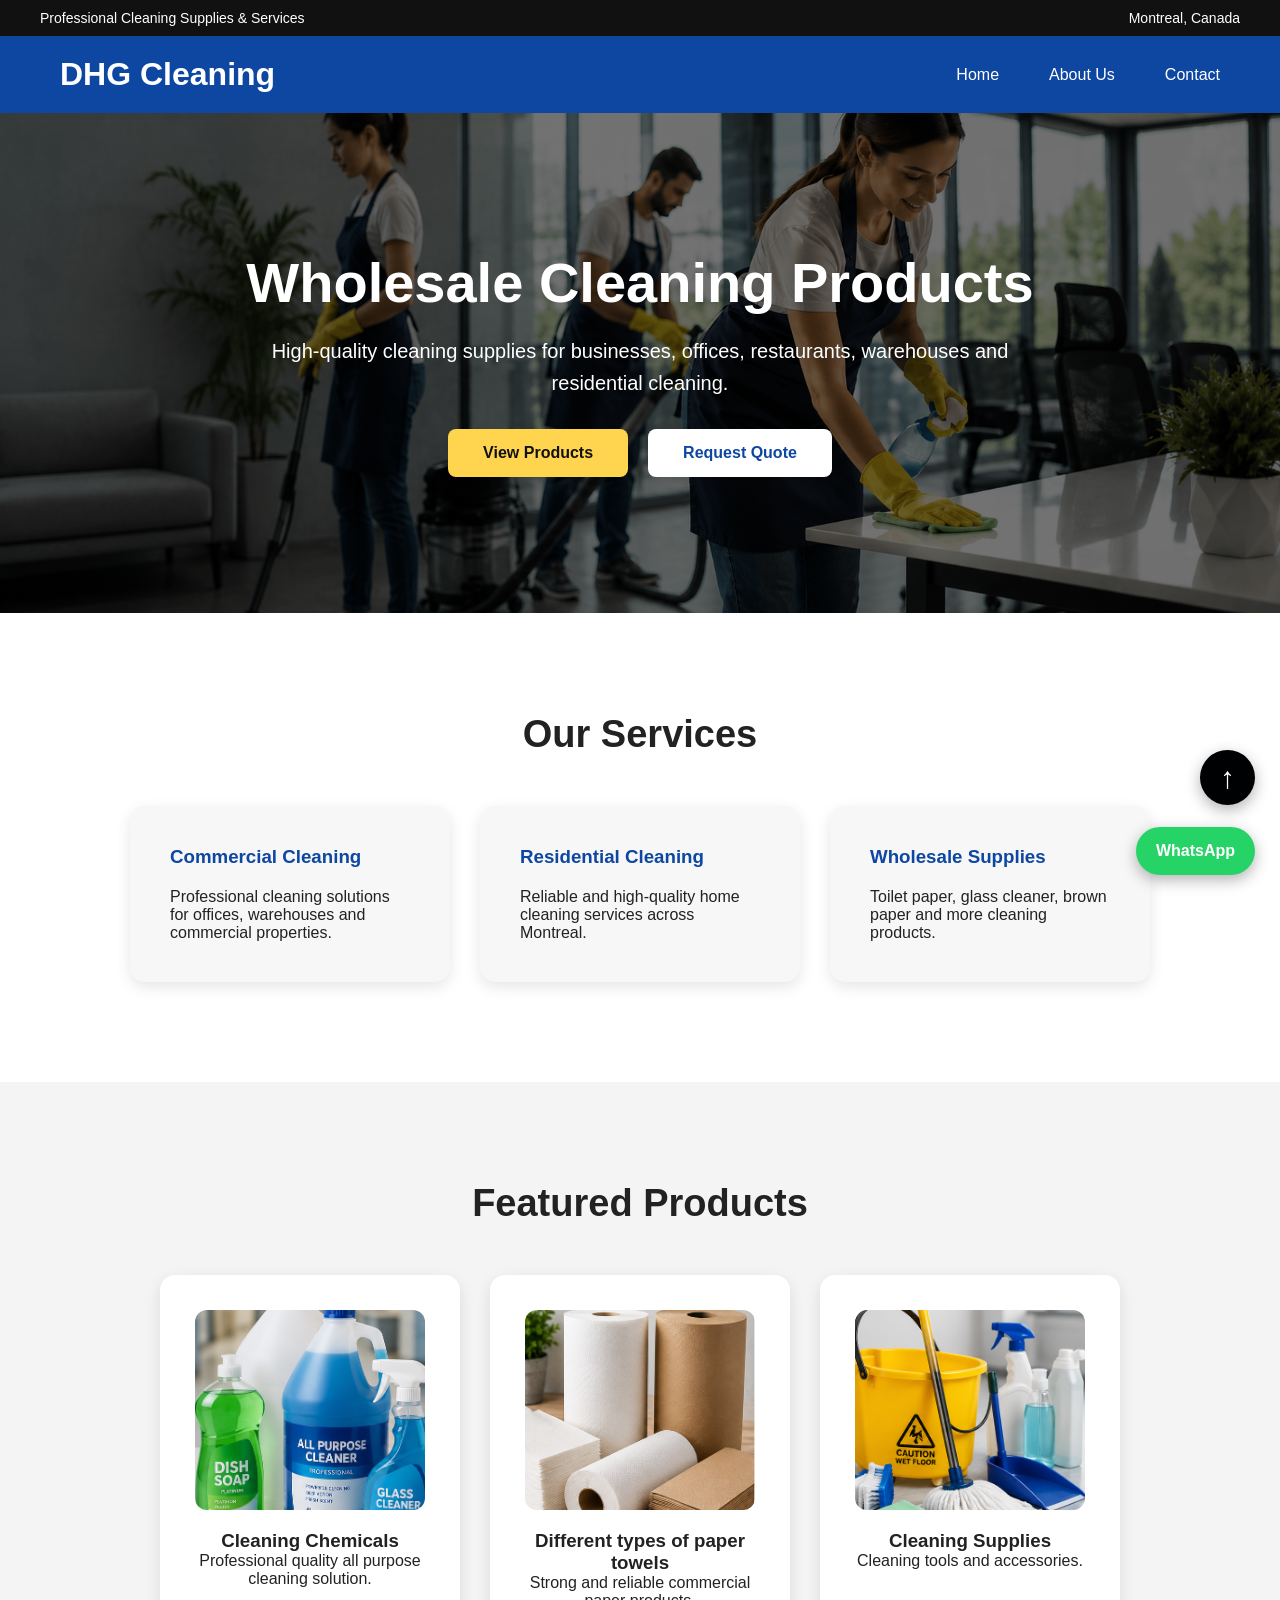
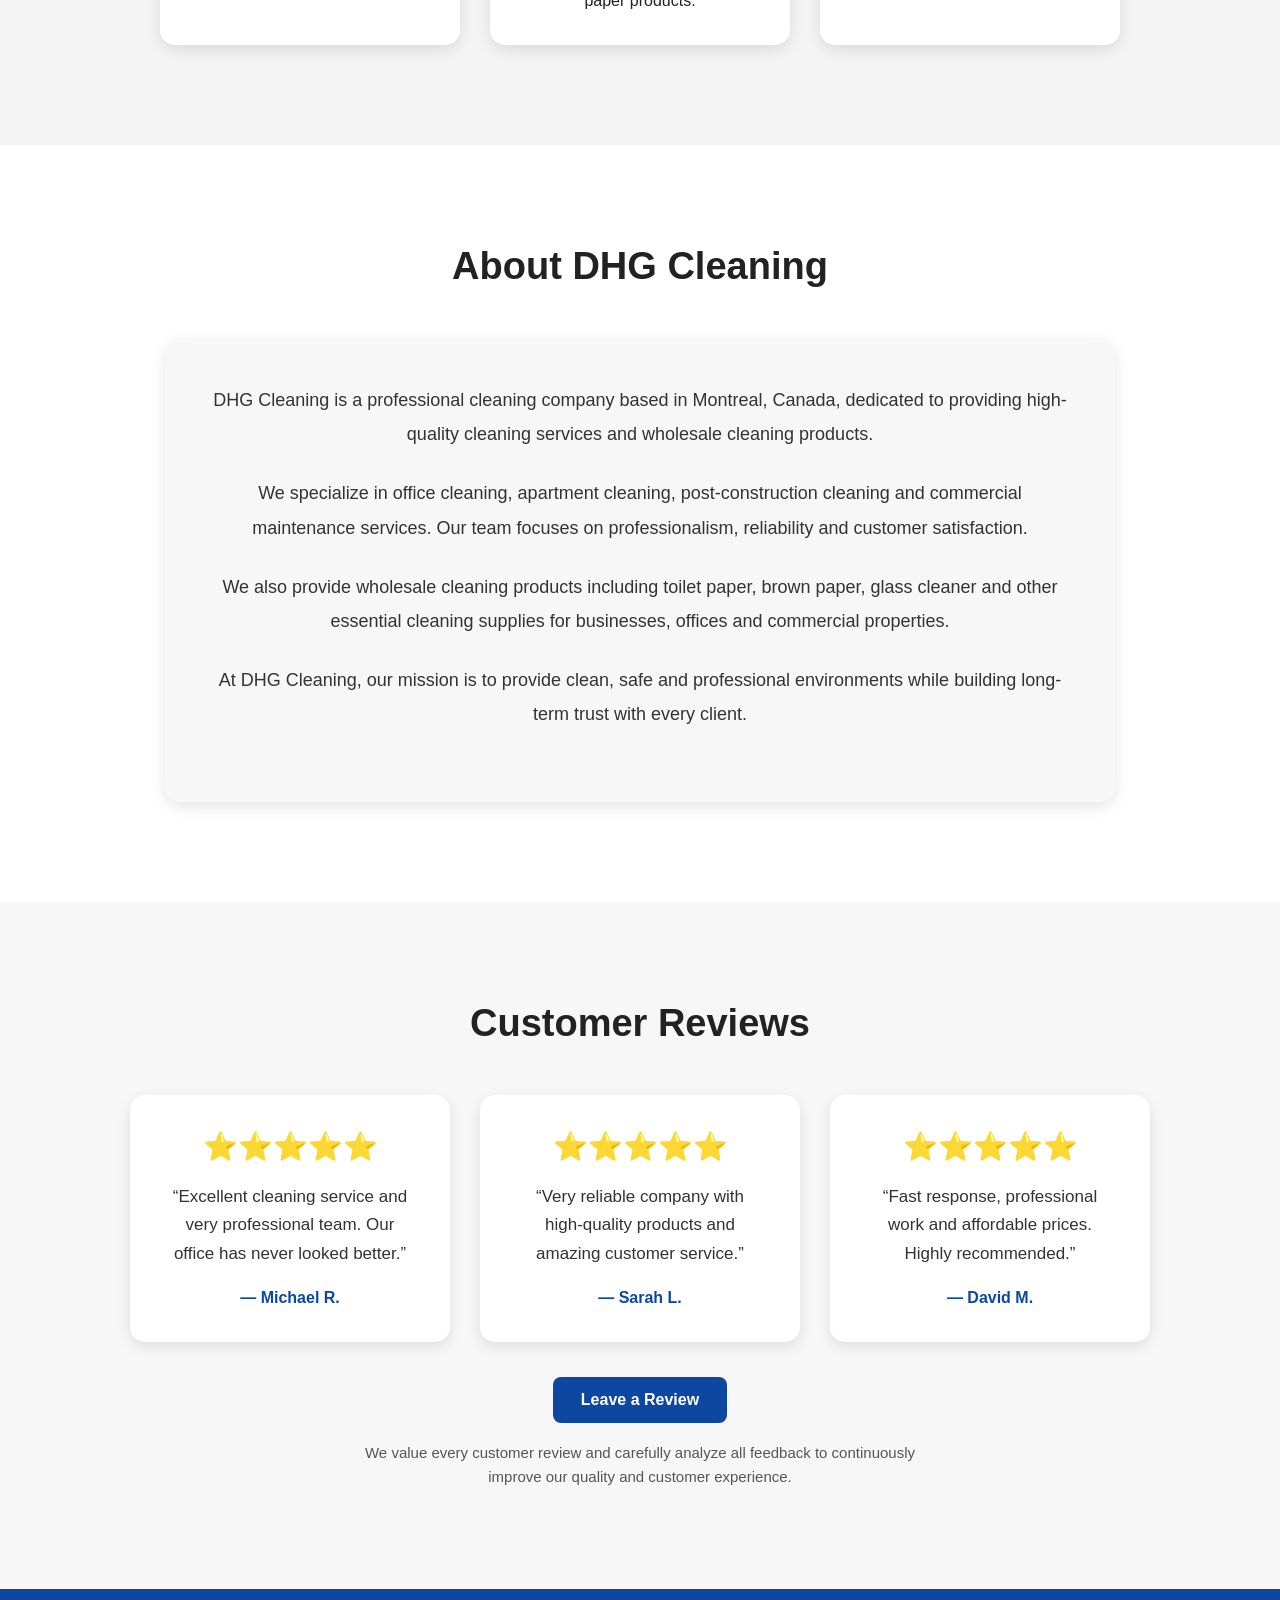
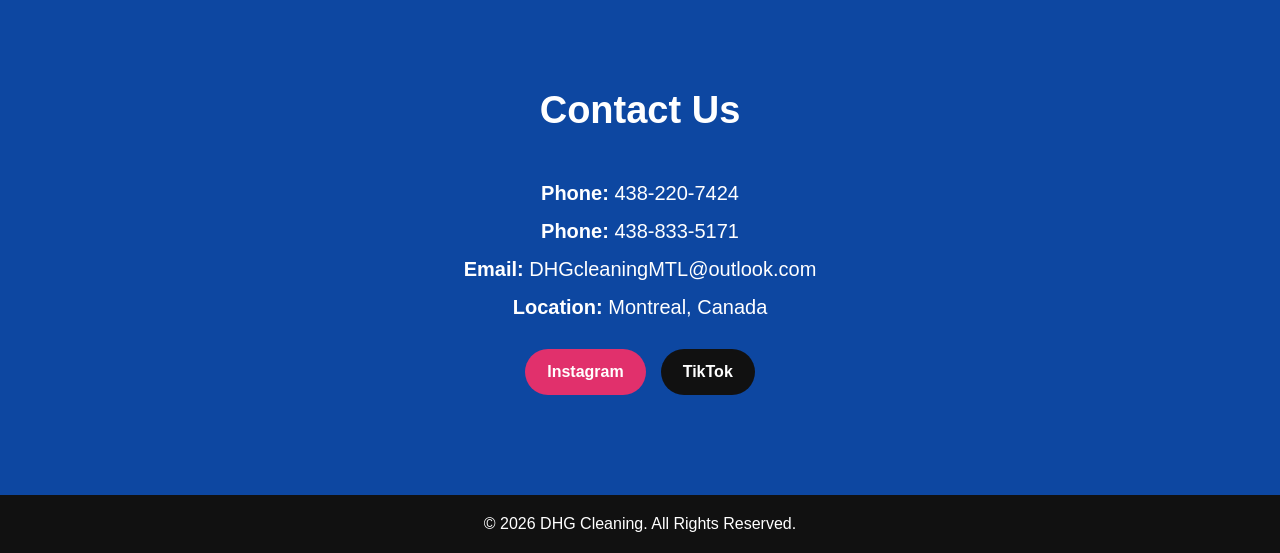
==== commit f4708e40: "Add files via upload" ====
--- a/index.html
+++ b/index.html
@@ -53,11 +53,12 @@
      <div class="hero-buttons">
     <a href="#products" class="btn-primary">View Products</a>
 
-   <a href="mailto:DHGcleaningMTL@outlook.com?subject=Customer%20Review%20-%20DHG%20Cleaning&body=Hello%20DHG%20Cleaning,%0A%0AI%20would%20like%20to%20leave%20a%20review:%0A%0AName:%0ARating:%0AReview:%0A%0AThank%20you."
-target="_blank"
-class="review-btn">
-    Leave a Review
-</a>
+    <a href="mailto:DHGcleaningMTL@outlook.com?subject=Request%20a%20Quote%20-%20DHG%20Cleaning&body=Hello%20DHG%20Cleaning,%0A%0AI%20would%20like%20to%20request%20a%20quote%20for:%0A%0AName:%0APhone:%0ACompany:%0AProducts/Services:%0A%0AThank%20you."
+    target="_blank"
+    class="btn-secondary">
+        Request Quote
+    </a>
+</div>
 
 </div>
 
